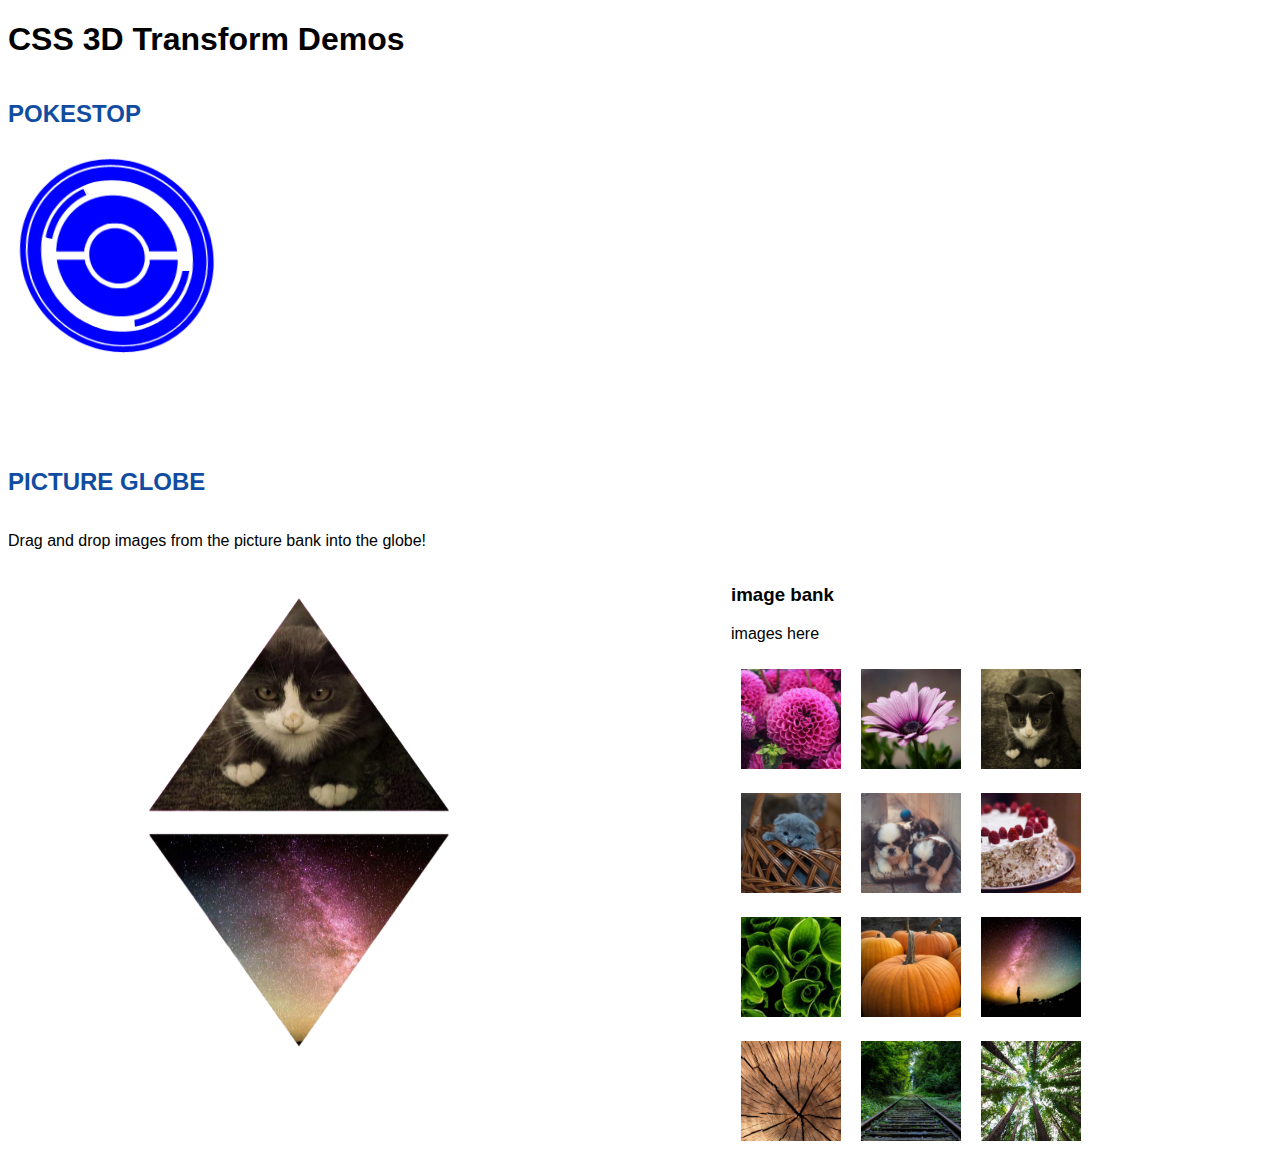
==== index.html @ d687f778 "added demo" ====
<!DOCTYPE html>
<html>
  <head>
    <meta charset="utf-8">
    <title>Picture Globe</title>
    <script src="./lib/globe.js" charset="utf-8"></script>
    <link rel="stylesheet" href="./css/style.css" media="screen" charset="utf-8">
    <link rel="stylesheet" href="./css/globe.css" media="screen" charset="utf-8">
    <link rel="stylesheet" href="./css/pokestop.css" media="screen" charset="utf-8">
    <link rel="styleheet" href="https://fonts.googleapis.com/css?family=Open+Sans:300,400,700|Roboto+Condensed:300,400" media="screen" charset="utf-8">

  </head>
  <body>
    <h1>CSS 3D Transform Demos</h1>


    <article>
      <header>
        <h2>pokestop</h2>
      </header>
      <section class="poke-demo">
        <div class="pokestop">
          <img src="images/p-0.png" class="y-flip y-fast" alt="pokestop" />
          <img src="images/p-1.png" class="x-flip" alt="pokestop" />
          <img src="images/p-2.png" class="z-flip" alt="pokestop" />
          <img src="images/p-3.png" class="y-flip " alt="pokestop" />
          <img src="images/p-4.png" class="y-flip-back" alt="pokestop" />

        </div>
      </section>
    </article>

    <article>
      <header>
        <h2>picture globe</h2>
        <p>
          Drag and drop images from the picture bank into the globe!
        </p>
      </header>

      <section class="globe-demo">
        <div class="globe">

          <figure class="face top pic1" ondrop="onImageDrop(event)" ondragover="allowDrop(event)" ondragover="">
            <img draggable="false" ondragstart="dragImage(event)"  src="./images/cat-1.jpg" />
          </figure>
          <figure class="face top pic2" ondrop="onImageDrop(event)" ondragover="allowDrop(event)" ondragover="">
            <img draggable="false" ondragstart="dragImage(event)"  src="./images/cat-2.jpg" />
          </figure>

          <figure class="face top pic3" ondrop="onImageDrop(event)" ondragover="allowDrop(event)" ondragover="">
            <img draggable="false" ondragstart="dragImage(event)"  src="./images/flower-1.jpg" />
          </figure>

          <figure class="face top pic4" ondrop="onImageDrop(event)" ondragover="allowDrop(event)" ondragover="">
            <img draggable="false" ondragstart="dragImage(event)"  src="./images/flower-2.jpg" />
          </figure>

          <figure class="face bottom pic5" ondrop="onImageDrop(event)" ondragover="allowDrop(event)" ondragover="">
            <img draggable="false" ondragstart="dragImage(event)"  src="./images/cake.jpg" />
          </figure>

          <figure class="face bottom pic6" ondrop="onImageDrop(event)" ondragover="allowDrop(event)" ondragover="">
            <img draggable="false" ondragstart="dragImage(event)"  src="./images/stump.jpg" />
          </figure>

          <figure class="face bottom pic7" ondrop="onImageDrop(event)" ondragover="allowDrop(event)" ondragover="">
            <img draggable="false" ondragstart="dragImage(event)"  src="./images/stars.jpg" />
          </figure>

          <figure class="face bottom pic8" ondrop="onImageDrop(event)" ondragover="allowDrop(event)" ondragover="">
            <img draggable="false" ondragstart="dragImage(event)"  src="./images/trees.jpg" />
          </figure>


        </div>

        <div>
          <h3>image bank</h3>
          <p>
            images here
          </p>

          <div class="image-select-container">

            <figure class="img-bank"><img draggable="true" src="./images/flower-1.jpg" /></figure>
            <figure class="img-bank"><img draggable="true" src="./images/flower-2.jpg" /></figure>
            <figure class="img-bank"><img draggable="true" src="./images/cat-1.jpg" /></figure>
            <figure class="img-bank"><img draggable="true" src="./images/cat-2.jpg" /></figure>
            <figure class="img-bank"><img draggable="true" src="./images/puppies.jpg" /></figure>
            <figure class="img-bank"><img draggable="true" src="./images/cake.jpg" /></figure>
            <figure class="img-bank"><img draggable="true" src="./images/leaf.jpg" /></figure>
            <figure class="img-bank"><img draggable="true" src="./images/pumpkin.jpg" /></figure>
            <figure class="img-bank"><img draggable="true" src="./images/stars.jpg" /></figure>
            <figure class="img-bank"><img draggable="true" src="./images/stump.jpg" /></figure>
            <figure class="img-bank"><img draggable="true" src="./images/tracks.jpg" /></figure>
            <figure class="img-bank"><img draggable="true" src="./images/trees.jpg" /></figure>

          </div>
        </div>
      </section>

    </article>

  </body>
</html>
---- css/style.css ----
body {
  font-family: 'Open Sans', sans-serif;
}

h2 {
  font-family: 'Roboto Condensed', sans-serif;
  text-transform: uppercase;
  color: #104DA1;
  display: inline-block;
}
---- css/globe.css ----
.cf::after {
  content: "";
  display: block;
  clear: both;
}

figure {
  margin: 10px;
}





.face img {
  opacity: 0.95;
  backface-visibility: hidden;
  transition: transform 1s;
  width: 300px;
  height: 300px;
}


.top img {
  -webkit-clip-path: polygon(50% 13.4%, 0% 100%, 100% 100%);
  clip-path: polygon(50% 13.4%, 0% 100%, 100% 100%);
}

.bottom {
  -webkit-transform-origin: 50% 100%;
  transform-origin: 50% 100%;
}
.top  {
  -webkit-transform-origin: 50% 0;
  transform-origin: 50% 0;
}

.bottom img{
  -webkit-clip-path: polygon(50% 86.6%, 0% 0%, 100% 0%);
  clip-path: polygon(50% 86.6%, 0% 0%, 100% 0%);
}




/*angle between uper faces = asin(1/(sqrt(2))), height = 2*sqrt(2)* img width*/
.globe figure:nth-child(1) {
  transform:
              rotateY(    0deg)
              translateZ( 0px)
              rotateX(    35.26deg)
              ;
}

.globe figure:nth-child(2) {
  transform:
              rotateY(    90deg)
              translateZ( 0px)
              rotateX(    35.26deg)
              ;
}

.globe figure:nth-child(3) {
  transform:
              rotateY(    180deg)
              translateZ( 0px)
              rotateX(    35.26deg)
              ;
}

.globe figure:nth-child(4) {
  transform:
              rotateY(    270deg)
              translateZ( 0px)
              rotateX(    35.26deg)
              ;
}

.globe figure:nth-child(5) {
  transform:
              rotateY(    0deg)
              translateY( 212.13px)
              translateZ( 0px)
              rotateX(   35.26deg)
              ;
}

.globe figure:nth-child(6) {
  transform:
              rotateY(    90deg)
              translateY( 212.13px)
              translateZ( 0px)
              rotateX(   35.26deg)
              ;
            }


.globe figure:nth-child(7) {
  transform:
              rotateY(    180deg)
              translateY( 212.13px)
              translateZ( 0px)
              rotateX(   35.26deg)
              ;
}

.globe figure:nth-child(8) {
  transform:
              rotateY(    270deg)
              translateY( 212.13px)
              translateZ( 0px)
              rotateX(   35.26deg)
              ;
}


.globe-demo {
  left: 180px;
  width: 100%;
  display: flex;
  flex-wrap: wrap;
  justify-content: space-around;
}

.globe {
  position: relative;
  transform-style: preserve-3d;
  -webkit-animation: rotate-globe 30s infinite;
  animation: rotate-globe 30s linear 0s infinite;
  transform-origin: center center;
  width: 300px;
  height: 500px;
}

@-webkit-keyframes rotate-globe {
    0%   {transform: rotateX(0deg) rotateY(0deg);}
    100% {transform: rotateX(360deg) rotateY(360deg);}
}

@keyframes rotate-globe {
  0%   {transform: rotateX(0deg) rotateY(0deg);}
  100% {transform: rotateX(360deg) rotateY(360deg);}
}



.globe figure {
  margin: 0;
  display: block;
  position: absolute;

}

.image-select-container {
  display: flex;
  flex-wrap: wrap;
  width: 400px;
}

.img-bank img {
  width: 100px;
  height: 100px;

}
---- css/pokestop.css ----
.pokestop {
  position: relative;
  display: block;
  transform-style: preserve-3d;
  transform: rotateY(15deg) rotateX(15deg);
  animation: rotate-stop 30s linear 0s infinite;
  width: 300px;
  height: 300px;
}

.pokestop img {
  position: absolute;
  transform-origin: center center;
}


.y-flip {
  animation: y-flip 4s ease-in-out 0s infinite;
}

.y-flip-back {
  animation: y-flip 4s ease-in-out 0s infinite reverse;
}

.y-fast {
  animation: y-flip 3s ease-in-out 0s infinite;
}

.z-flip {
  animation: z-flip 4s ease-in-out 0s infinite;
}

.x-flip {
  animation: x-flip 4s ease-in-out 0s infinite;
}



@keyframes rotate-stop {
  0% {transform: rotateY(15deg) rotateX(15deg);}
  50%   {transform: rotateY(0deg) rotateX(0deg);}
  100% {transform: rotateY(-15deg) rotateX(-15deg);}
}

@keyframes y-flip {
  0%   {transform: rotateY(0deg);}
  75%   {transform: rotateY(0deg);}
  100% {transform: rotateY(360deg);}
}

@keyframes z-flip {
  0%   {transform: rotateZ(0deg);}
  75% {transform: rotateZ(360deg);}
  100% {transform: rotateZ(360deg);}
}

@keyframes x-flip {
  0%   {transform: rotateX(0deg);}
  75% {transform: rotateX(360deg);}
  100% {transform: rotateX(360deg);}
}
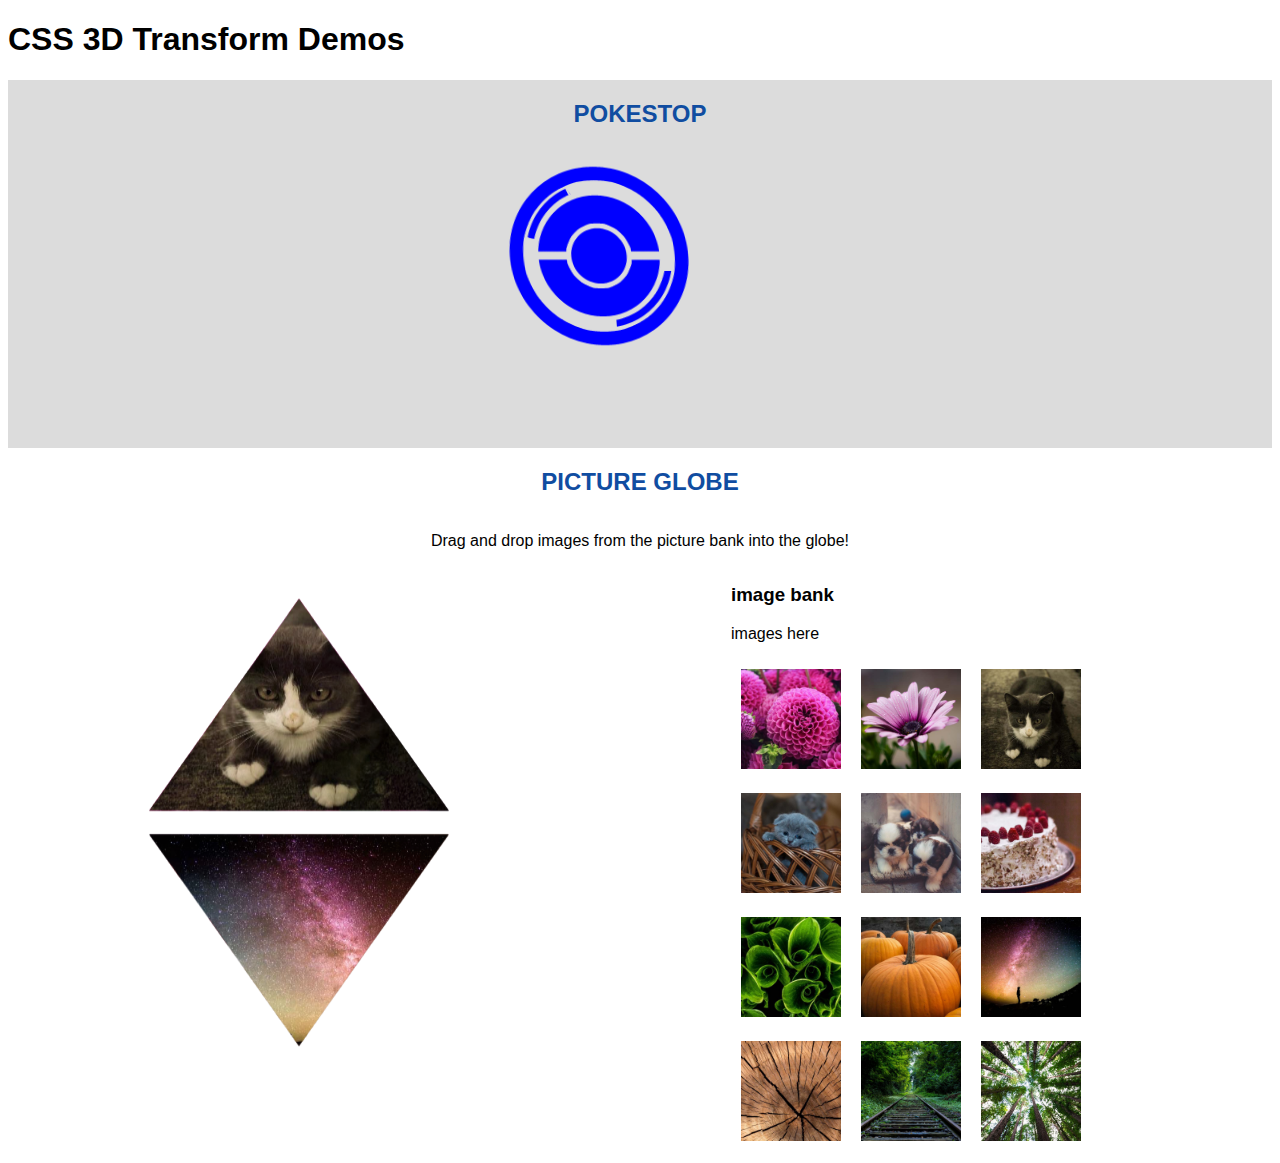
==== commit 175db639: "styling" ====
--- a/index.html
+++ b/index.html
@@ -12,95 +12,108 @@
   </head>
   <body>
     <h1>CSS 3D Transform Demos</h1>
+    <section class="demos">
+
+      <article class="poke-section">
+        <header>
+          <h2>pokestop</h2>
+        </header>
+        <section>
+          <div class="pokestop">
+            <img src="images/p-0.png" class="y-flip y-fast " alt="pokestop" />
+            <img src="images/p-1.png" class="x-flip" alt="pokestop" />
+            <img src="images/p-2.png" class="z-flip" alt="pokestop" />
+            <img src="images/p-3.png" class="y-flip " alt="pokestop" />
+            <!--
+            <img src="images/p-4.png" class="y-flip-back" alt="pokestop" />
+            <img src="images/p-0.png" class="y-flip y-fast offset-1" alt="pokestop" />
+            <img src="images/p-0.png" class="y-flip y-fast offset-2" alt="pokestop" />
+            <img src="images/p-1.png" class="x-flip offset-1" alt="pokestop" />
+            <img src="images/p-1.png" class="x-flip offset-2" alt="pokestop" />
+            <img src="images/p-2.png" class="z-flip offset-1" alt="pokestop" />
+            <img src="images/p-2.png" class="z-flip offset-2" alt="pokestop" />
+            <img src="images/p-3.png" class="y-flip offset-1" alt="pokestop" />
+            <img src="images/p-3.png" class="y-flip  offset-2" alt="pokestop" />
+            <img src="images/p-4.png" class="y-flip-back offset-1" alt="pokestop" />
+            <img src="images/p-4.png" class="y-flip-back offset-2" alt="pokestop" /> -->
+
+          </div>
+        </section>
+      </article>
+
+      <article class="globe-section">
+        <header>
+          <h2>picture globe</h2>
+          <p>
+            Drag and drop images from the picture bank into the globe!
+          </p>
+        </header>
+
+        <section class="globe-demo">
+          <div class="globe">
+
+            <figure class="face top pic1" ondrop="onImageDrop(event)" ondragover="allowDrop(event)" ondragover="">
+              <img draggable="false" ondragstart="dragImage(event)"  src="./images/cat-1.jpg" />
+            </figure>
+            <figure class="face top pic2" ondrop="onImageDrop(event)" ondragover="allowDrop(event)" ondragover="">
+              <img draggable="false" ondragstart="dragImage(event)"  src="./images/cat-2.jpg" />
+            </figure>
+
+            <figure class="face top pic3" ondrop="onImageDrop(event)" ondragover="allowDrop(event)" ondragover="">
+              <img draggable="false" ondragstart="dragImage(event)"  src="./images/flower-1.jpg" />
+            </figure>
+
+            <figure class="face top pic4" ondrop="onImageDrop(event)" ondragover="allowDrop(event)" ondragover="">
+              <img draggable="false" ondragstart="dragImage(event)"  src="./images/flower-2.jpg" />
+            </figure>
+
+            <figure class="face bottom pic5" ondrop="onImageDrop(event)" ondragover="allowDrop(event)" ondragover="">
+              <img draggable="false" ondragstart="dragImage(event)"  src="./images/cake.jpg" />
+            </figure>
+
+            <figure class="face bottom pic6" ondrop="onImageDrop(event)" ondragover="allowDrop(event)" ondragover="">
+              <img draggable="false" ondragstart="dragImage(event)"  src="./images/stump.jpg" />
+            </figure>
+
+            <figure class="face bottom pic7" ondrop="onImageDrop(event)" ondragover="allowDrop(event)" ondragover="">
+              <img draggable="false" ondragstart="dragImage(event)"  src="./images/stars.jpg" />
+            </figure>
+
+            <figure class="face bottom pic8" ondrop="onImageDrop(event)" ondragover="allowDrop(event)" ondragover="">
+              <img draggable="false" ondragstart="dragImage(event)"  src="./images/trees.jpg" />
+            </figure>
 
 
-    <article>
-      <header>
-        <h2>pokestop</h2>
-      </header>
-      <section class="poke-demo">
-        <div class="pokestop">
-          <img src="images/p-0.png" class="y-flip y-fast" alt="pokestop" />
-          <img src="images/p-1.png" class="x-flip" alt="pokestop" />
-          <img src="images/p-2.png" class="z-flip" alt="pokestop" />
-          <img src="images/p-3.png" class="y-flip " alt="pokestop" />
-          <img src="images/p-4.png" class="y-flip-back" alt="pokestop" />
+          </div>
 
-        </div>
-      </section>
-    </article>
+          <div>
+            <h3>image bank</h3>
+            <p>
+              images here
+            </p>
 
-    <article>
-      <header>
-        <h2>picture globe</h2>
-        <p>
-          Drag and drop images from the picture bank into the globe!
-        </p>
-      </header>
+            <div class="image-select-container">
 
-      <section class="globe-demo">
-        <div class="globe">
+              <figure class="img-bank"><img draggable="true" src="./images/flower-1.jpg" /></figure>
+              <figure class="img-bank"><img draggable="true" src="./images/flower-2.jpg" /></figure>
+              <figure class="img-bank"><img draggable="true" src="./images/cat-1.jpg" /></figure>
+              <figure class="img-bank"><img draggable="true" src="./images/cat-2.jpg" /></figure>
+              <figure class="img-bank"><img draggable="true" src="./images/puppies.jpg" /></figure>
+              <figure class="img-bank"><img draggable="true" src="./images/cake.jpg" /></figure>
+              <figure class="img-bank"><img draggable="true" src="./images/leaf.jpg" /></figure>
+              <figure class="img-bank"><img draggable="true" src="./images/pumpkin.jpg" /></figure>
+              <figure class="img-bank"><img draggable="true" src="./images/stars.jpg" /></figure>
+              <figure class="img-bank"><img draggable="true" src="./images/stump.jpg" /></figure>
+              <figure class="img-bank"><img draggable="true" src="./images/tracks.jpg" /></figure>
+              <figure class="img-bank"><img draggable="true" src="./images/trees.jpg" /></figure>
 
-          <figure class="face top pic1" ondrop="onImageDrop(event)" ondragover="allowDrop(event)" ondragover="">
-            <img draggable="false" ondragstart="dragImage(event)"  src="./images/cat-1.jpg" />
-          </figure>
-          <figure class="face top pic2" ondrop="onImageDrop(event)" ondragover="allowDrop(event)" ondragover="">
-            <img draggable="false" ondragstart="dragImage(event)"  src="./images/cat-2.jpg" />
-          </figure>
+            </div>
+          </div>
+        </section>
 
-          <figure class="face top pic3" ondrop="onImageDrop(event)" ondragover="allowDrop(event)" ondragover="">
-            <img draggable="false" ondragstart="dragImage(event)"  src="./images/flower-1.jpg" />
-          </figure>
+      </article>
 
-          <figure class="face top pic4" ondrop="onImageDrop(event)" ondragover="allowDrop(event)" ondragover="">
-            <img draggable="false" ondragstart="dragImage(event)"  src="./images/flower-2.jpg" />
-          </figure>
-
-          <figure class="face bottom pic5" ondrop="onImageDrop(event)" ondragover="allowDrop(event)" ondragover="">
-            <img draggable="false" ondragstart="dragImage(event)"  src="./images/cake.jpg" />
-          </figure>
-
-          <figure class="face bottom pic6" ondrop="onImageDrop(event)" ondragover="allowDrop(event)" ondragover="">
-            <img draggable="false" ondragstart="dragImage(event)"  src="./images/stump.jpg" />
-          </figure>
-
-          <figure class="face bottom pic7" ondrop="onImageDrop(event)" ondragover="allowDrop(event)" ondragover="">
-            <img draggable="false" ondragstart="dragImage(event)"  src="./images/stars.jpg" />
-          </figure>
-
-          <figure class="face bottom pic8" ondrop="onImageDrop(event)" ondragover="allowDrop(event)" ondragover="">
-            <img draggable="false" ondragstart="dragImage(event)"  src="./images/trees.jpg" />
-          </figure>
-
-
-        </div>
-
-        <div>
-          <h3>image bank</h3>
-          <p>
-            images here
-          </p>
-
-          <div class="image-select-container">
-
-            <figure class="img-bank"><img draggable="true" src="./images/flower-1.jpg" /></figure>
-            <figure class="img-bank"><img draggable="true" src="./images/flower-2.jpg" /></figure>
-            <figure class="img-bank"><img draggable="true" src="./images/cat-1.jpg" /></figure>
-            <figure class="img-bank"><img draggable="true" src="./images/cat-2.jpg" /></figure>
-            <figure class="img-bank"><img draggable="true" src="./images/puppies.jpg" /></figure>
-            <figure class="img-bank"><img draggable="true" src="./images/cake.jpg" /></figure>
-            <figure class="img-bank"><img draggable="true" src="./images/leaf.jpg" /></figure>
-            <figure class="img-bank"><img draggable="true" src="./images/pumpkin.jpg" /></figure>
-            <figure class="img-bank"><img draggable="true" src="./images/stars.jpg" /></figure>
-            <figure class="img-bank"><img draggable="true" src="./images/stump.jpg" /></figure>
-            <figure class="img-bank"><img draggable="true" src="./images/tracks.jpg" /></figure>
-            <figure class="img-bank"><img draggable="true" src="./images/trees.jpg" /></figure>
-
-          </div>
-        </div>
-      </section>
-
-    </article>
+    </section>
 
   </body>
 </html>
--- a/css/style.css
+++ b/css/style.css
@@ -1,6 +1,11 @@
 body {
   font-family: 'Open Sans', sans-serif;
 }
+
+header {  
+  text-align: center;
+}
+
 
 h2 {
   font-family: 'Roboto Condensed', sans-serif;
@@ -8,3 +13,18 @@
   color: #104DA1;
   display: inline-block;
 }
+
+
+.demos > article {
+  width: 100%;
+  display: flex;
+  flex-direction: column;
+  align-items: center;
+
+}
+
+
+
+.poke-section {
+  background-color: gainsboro;
+}
--- a/css/pokestop.css
+++ b/css/pokestop.css
@@ -14,6 +14,11 @@
   transform-origin: center center;
 }
 
+
+.offset-2 { transform: translateZ(2px); }
+.offset-2::after { transform: translateZ(2px); }
+.offset-1 { transform: translateZ(-2px); }
+.offset-1::after { transform: translateZ(-2px); }
 
 .y-flip {
   animation: y-flip 4s ease-in-out 0s infinite;
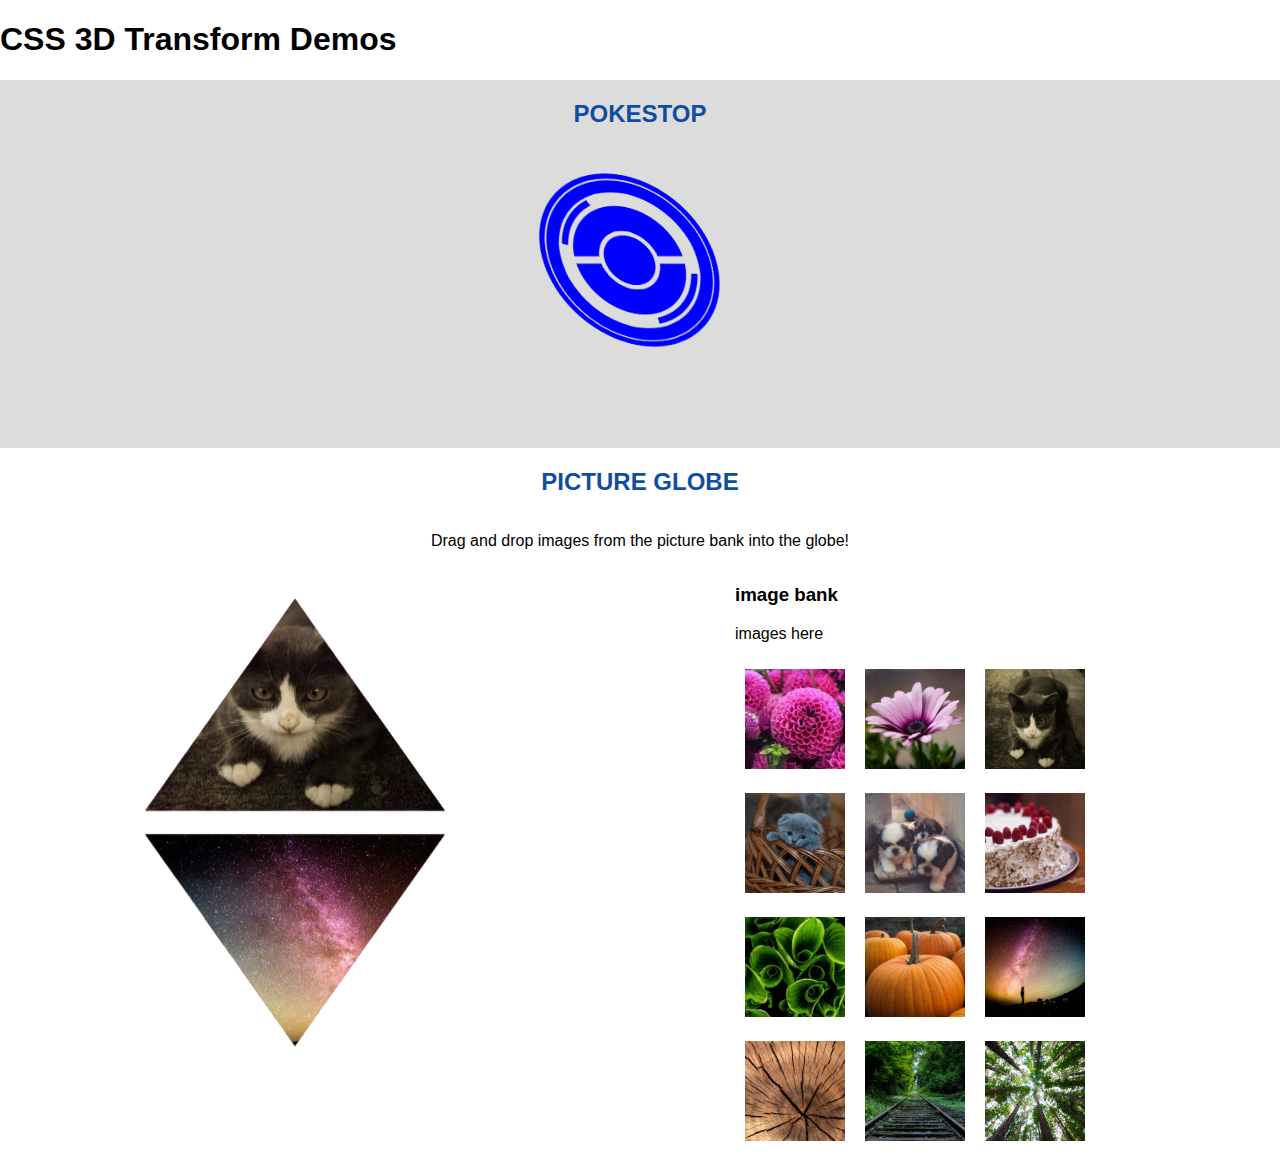
==== commit 2924db94: "styling" ====
--- a/index.html
+++ b/index.html
@@ -24,8 +24,9 @@
             <img src="images/p-1.png" class="x-flip" alt="pokestop" />
             <img src="images/p-2.png" class="z-flip" alt="pokestop" />
             <img src="images/p-3.png" class="y-flip " alt="pokestop" />
+            <img src="images/p-4.png" class="y-flip-back" alt="pokestop" />
+            
             <!--
-            <img src="images/p-4.png" class="y-flip-back" alt="pokestop" />
             <img src="images/p-0.png" class="y-flip y-fast offset-1" alt="pokestop" />
             <img src="images/p-0.png" class="y-flip y-fast offset-2" alt="pokestop" />
             <img src="images/p-1.png" class="x-flip offset-1" alt="pokestop" />
--- a/css/style.css
+++ b/css/style.css
@@ -1,8 +1,9 @@
 body {
   font-family: 'Open Sans', sans-serif;
+  margin: 0;
 }
 
-header {  
+header {
   text-align: center;
 }
 
--- a/css/pokestop.css
+++ b/css/pokestop.css
@@ -3,22 +3,17 @@
   position: relative;
   display: block;
   transform-style: preserve-3d;
-  transform: rotateY(15deg) rotateX(15deg);
-  animation: rotate-stop 30s linear 0s infinite;
-  width: 300px;
+  transform: rotateY(30deg) rotateX(30deg);
+  animation: rotate-stop 10s linear 0s infinite;
+  width: 220px;
   height: 300px;
 }
 
 .pokestop img {
   position: absolute;
   transform-origin: center center;
+
 }
-
-
-.offset-2 { transform: translateZ(2px); }
-.offset-2::after { transform: translateZ(2px); }
-.offset-1 { transform: translateZ(-2px); }
-.offset-1::after { transform: translateZ(-2px); }
 
 .y-flip {
   animation: y-flip 4s ease-in-out 0s infinite;
@@ -43,9 +38,8 @@
 
 
 @keyframes rotate-stop {
-  0% {transform: rotateY(15deg) rotateX(15deg);}
-  50%   {transform: rotateY(0deg) rotateX(0deg);}
-  100% {transform: rotateY(-15deg) rotateX(-15deg);}
+  0% {transform: rotateY(30deg) rotateX(30deg);}
+  100% {transform: rotateY(-30deg) rotateX(-30deg);}
 }
 
 @keyframes y-flip {
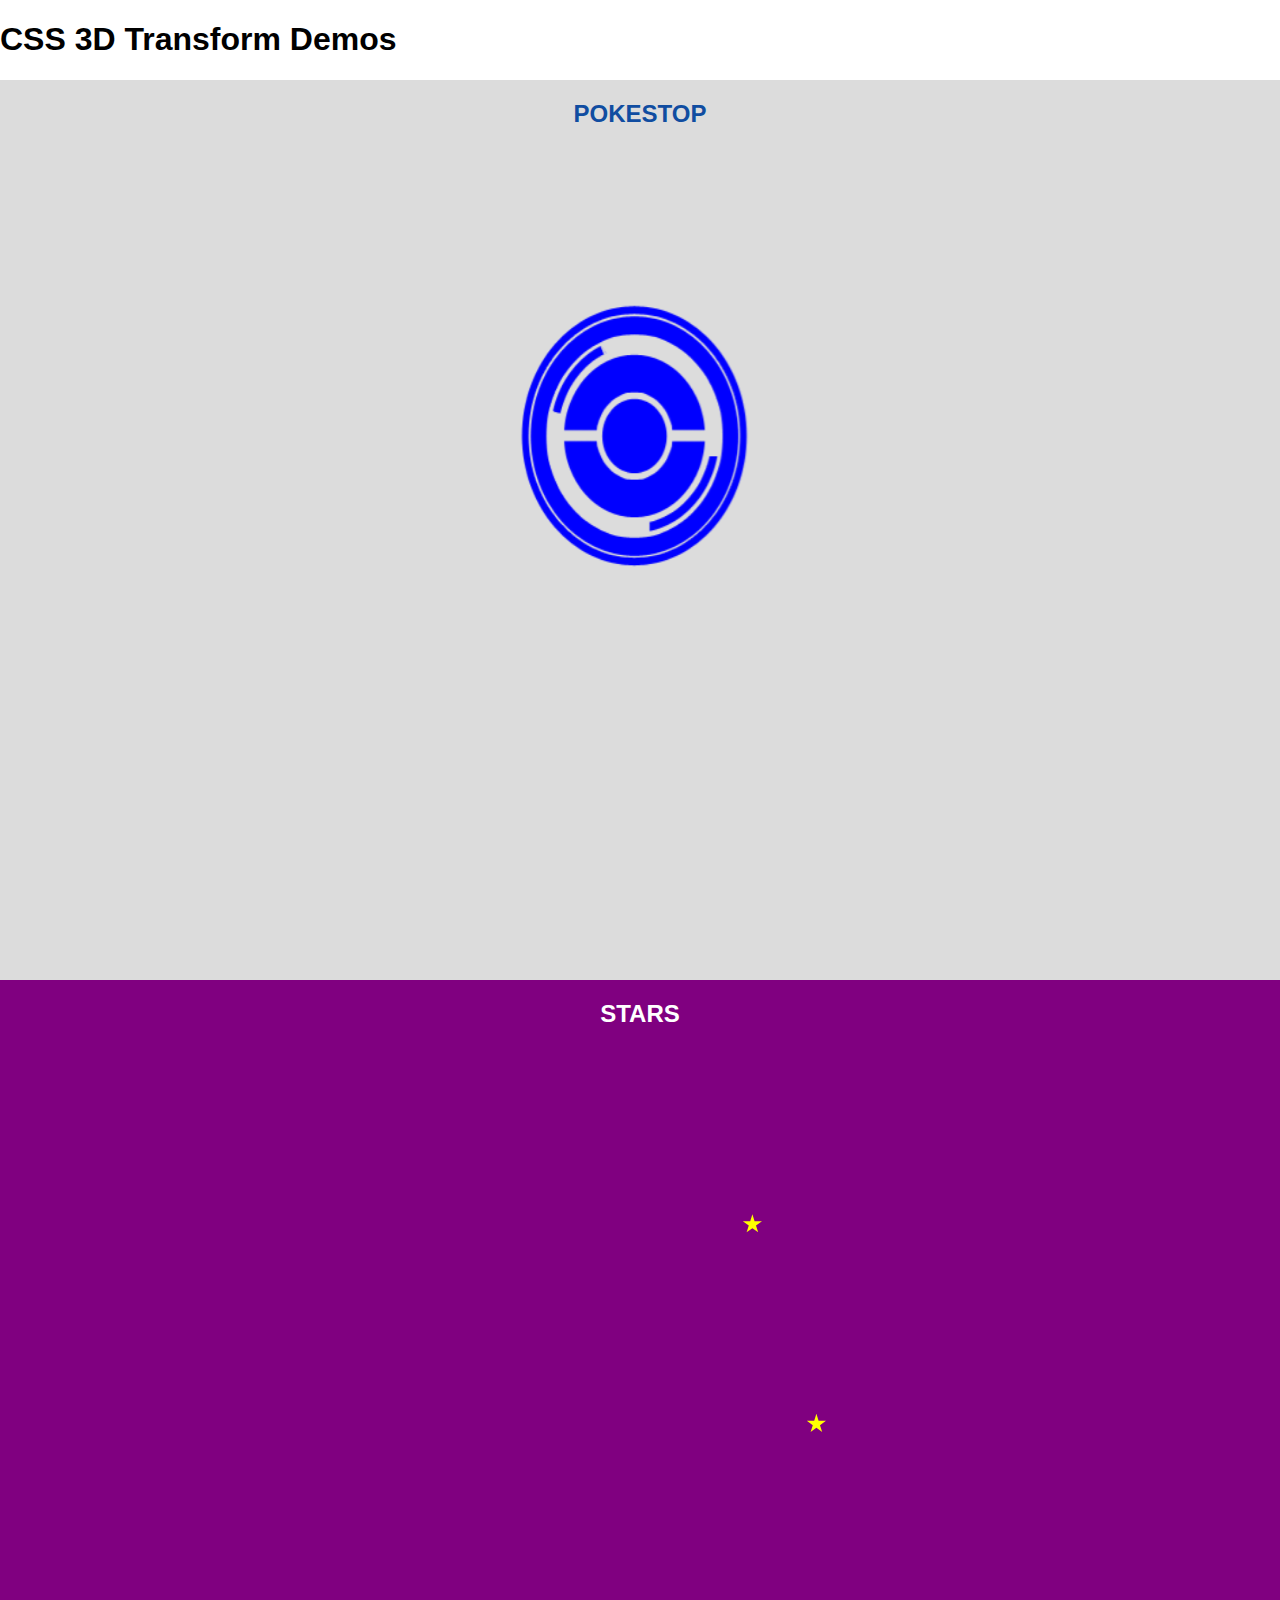
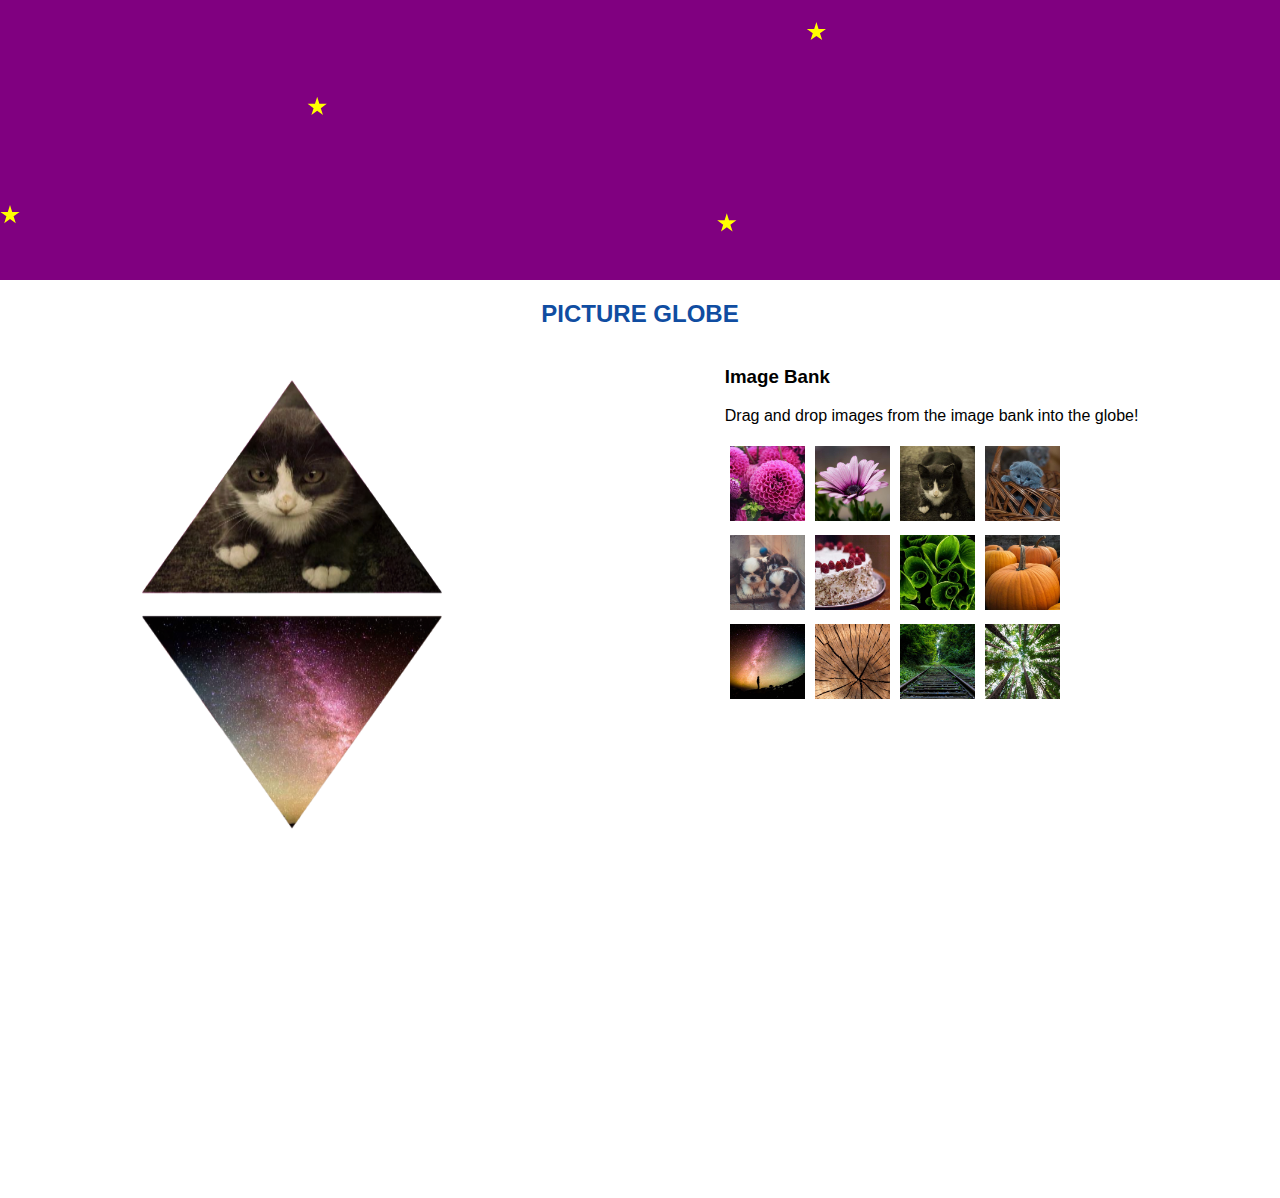
==== commit fe2cc6f8: "stars section" ====
--- a/index.html
+++ b/index.html
@@ -3,9 +3,9 @@
   <head>
     <meta charset="utf-8">
     <title>Picture Globe</title>
-    <script src="./lib/globe.js" charset="utf-8"></script>
     <link rel="stylesheet" href="./css/style.css" media="screen" charset="utf-8">
     <link rel="stylesheet" href="./css/globe.css" media="screen" charset="utf-8">
+    <link rel="stylesheet" href="./css/stars.css" media="screen" charset="utf-8">
     <link rel="stylesheet" href="./css/pokestop.css" media="screen" charset="utf-8">
     <link rel="styleheet" href="https://fonts.googleapis.com/css?family=Open+Sans:300,400,700|Roboto+Condensed:300,400" media="screen" charset="utf-8">
 
@@ -25,7 +25,7 @@
             <img src="images/p-2.png" class="z-flip" alt="pokestop" />
             <img src="images/p-3.png" class="y-flip " alt="pokestop" />
             <img src="images/p-4.png" class="y-flip-back" alt="pokestop" />
-            
+
             <!--
             <img src="images/p-0.png" class="y-flip y-fast offset-1" alt="pokestop" />
             <img src="images/p-0.png" class="y-flip y-fast offset-2" alt="pokestop" />
@@ -42,12 +42,20 @@
         </section>
       </article>
 
+
+      <article class="stars-section">
+        <header>
+          <h2>stars</h2>
+        </header>
+        <section id="sky">
+        </section>
+      </article>
+
+
       <article class="globe-section">
         <header>
           <h2>picture globe</h2>
-          <p>
-            Drag and drop images from the picture bank into the globe!
-          </p>
+
         </header>
 
         <section class="globe-demo">
@@ -88,25 +96,25 @@
           </div>
 
           <div>
-            <h3>image bank</h3>
+            <h3>Image Bank</h3>
             <p>
-              images here
+              Drag and drop images from the image bank into the globe!
             </p>
 
             <div class="image-select-container">
 
-              <figure class="img-bank"><img draggable="true" src="./images/flower-1.jpg" /></figure>
-              <figure class="img-bank"><img draggable="true" src="./images/flower-2.jpg" /></figure>
-              <figure class="img-bank"><img draggable="true" src="./images/cat-1.jpg" /></figure>
-              <figure class="img-bank"><img draggable="true" src="./images/cat-2.jpg" /></figure>
-              <figure class="img-bank"><img draggable="true" src="./images/puppies.jpg" /></figure>
-              <figure class="img-bank"><img draggable="true" src="./images/cake.jpg" /></figure>
-              <figure class="img-bank"><img draggable="true" src="./images/leaf.jpg" /></figure>
-              <figure class="img-bank"><img draggable="true" src="./images/pumpkin.jpg" /></figure>
-              <figure class="img-bank"><img draggable="true" src="./images/stars.jpg" /></figure>
-              <figure class="img-bank"><img draggable="true" src="./images/stump.jpg" /></figure>
-              <figure class="img-bank"><img draggable="true" src="./images/tracks.jpg" /></figure>
-              <figure class="img-bank"><img draggable="true" src="./images/trees.jpg" /></figure>
+              <figure class="img-bank"><img draggable="true" ondragstart="dragImage(event)" src="./images/flower-1.jpg" /></figure>
+              <figure class="img-bank"><img draggable="true" ondragstart="dragImage(event)" src="./images/flower-2.jpg" /></figure>
+              <figure class="img-bank"><img draggable="true" ondragstart="dragImage(event)" src="./images/cat-1.jpg" /></figure>
+              <figure class="img-bank"><img draggable="true" ondragstart="dragImage(event)" src="./images/cat-2.jpg" /></figure>
+              <figure class="img-bank"><img draggable="true" ondragstart="dragImage(event)" src="./images/puppies.jpg" /></figure>
+              <figure class="img-bank"><img draggable="true" ondragstart="dragImage(event)" src="./images/cake.jpg" /></figure>
+              <figure class="img-bank"><img draggable="true" ondragstart="dragImage(event)" src="./images/leaf.jpg" /></figure>
+              <figure class="img-bank"><img draggable="true" ondragstart="dragImage(event)" src="./images/pumpkin.jpg" /></figure>
+              <figure class="img-bank"><img draggable="true" ondragstart="dragImage(event)" src="./images/stars.jpg" /></figure>
+              <figure class="img-bank"><img draggable="true" ondragstart="dragImage(event)" src="./images/stump.jpg" /></figure>
+              <figure class="img-bank"><img draggable="true" ondragstart="dragImage(event)" src="./images/tracks.jpg" /></figure>
+              <figure class="img-bank"><img draggable="true" ondragstart="dragImage(event)" src="./images/trees.jpg" /></figure>
 
             </div>
           </div>
@@ -116,5 +124,26 @@
 
     </section>
 
+    <svg width="0" height="0">
+      <defs>
+        <clipPath id="star" clipPathUnits="objectBoundingBox">
+          <polygon points="0.51 0.21, 0.61 0.35, 0.74 0.41, 0.68 0.57, 0.68 0.73,
+                           0.50 0.70, 0.32 0.73, 0.32 0.57, 0.25 0.42, 0.39 0.35" />
+        </clipPath>
+        <clipPath id="twinkle" clipPathUnits="objectBoundingBox">
+          <polygon points="0.5 0, 0.61 0.35, 0.98 0.35, 0.68 0.57, 0.79 0.91,
+                           0.50 0.70, 0.21 0.91, 0.32 0.57, 0.02 0.35, 0.39 0.35" />
+        </clipPath>
+        <clipPath id="topTri" clipPathUnits="objectBoundingBox">
+          <polygon points="0.5 0.134, 0 1, 1 1" />
+        </clipPath>
+        <clipPath id="bottomTri" clipPathUnits="objectBoundingBox">
+          <polygon points="0.5 0.866, 0 0 , 1, 0" />
+        </clipPath>
+      </defs>
+    </svg>
+
+    <script src="./lib/globe.js" charset="utf-8"></script>
+    <script src="./lib/stars.js" charset="utf-8"></script>
   </body>
 </html>
--- a/css/style.css
+++ b/css/style.css
@@ -21,7 +21,7 @@
   display: flex;
   flex-direction: column;
   align-items: center;
-
+  height: 100vh;
 }
 
 
--- a/css/globe.css
+++ b/css/globe.css
@@ -6,7 +6,7 @@
 }
 
 figure {
-  margin: 10px;
+  margin: 5px;
 }
 
 
@@ -24,7 +24,9 @@
 
 .top img {
   -webkit-clip-path: polygon(50% 13.4%, 0% 100%, 100% 100%);
-  clip-path: polygon(50% 13.4%, 0% 100%, 100% 100%);
+  /*clip-path: polygon(50% 13.4%, 0% 100%, 100% 100%);*/
+  clip-path: url(../index.html#topTri);
+
 }
 
 .bottom {
@@ -38,7 +40,9 @@
 
 .bottom img{
   -webkit-clip-path: polygon(50% 86.6%, 0% 0%, 100% 0%);
-  clip-path: polygon(50% 86.6%, 0% 0%, 100% 0%);
+  /*clip-path: polygon(50% 86.6%, 0% 0%, 100% 0%);*/
+  clip-path: url(../index.html#bottomTri);
+
 }
 
 
@@ -127,7 +131,7 @@
   position: relative;
   transform-style: preserve-3d;
   -webkit-animation: rotate-globe 30s infinite;
-  animation: rotate-globe 30s linear 0s infinite;
+  animation: rotate-globe 40s linear 0s infinite;
   transform-origin: center center;
   width: 300px;
   height: 500px;
@@ -135,12 +139,14 @@
 
 @-webkit-keyframes rotate-globe {
     0%   {transform: rotateX(0deg) rotateY(0deg);}
-    100% {transform: rotateX(360deg) rotateY(360deg);}
+    50%   {transform: rotateX(15deg) rotateY(360deg);}
+    100% {transform: rotateX(0deg) rotateY(0deg);}
 }
 
 @keyframes rotate-globe {
   0%   {transform: rotateX(0deg) rotateY(0deg);}
-  100% {transform: rotateX(360deg) rotateY(360deg);}
+  50%   {transform: rotateX(15deg) rotateY(360deg);}
+  100% {transform: rotateX(0deg) rotateY(0deg);}
 }
 
 
@@ -159,7 +165,7 @@
 }
 
 .img-bank img {
-  width: 100px;
-  height: 100px;
+  width: 75px;
+  height: 75px;
 
 }
--- a/css/stars.css
+++ b/css/stars.css
@@ -0,0 +1,83 @@
+
+
+#sky {
+  position: relative;
+  width: 100%;
+  height: 100%;
+}
+
+.stars-section {
+  background-color: purple;
+
+}
+
+.stars-section h2{
+  color: white;
+}
+
+.star  {
+  position: absolute;
+  height: 20px;
+  width: 20px;
+  background-color: yellow;
+
+  /*-webkit-animation: twinkle 1s infinite;
+  -moz-animation: twinkle 1s infinite;*/
+  /*animation: twinkle-reg 1s infinite;*/
+
+  -webkit-clip-path: polygon(51% 21%, 61% 35%, 74% 41%, 68% 57%,
+    68% 73%, 50% 70%, 32% 73%, 32% 57%,
+    25% 42%, 39% 35%);
+  /*clip-path: polygon(51% 21%, 61% 35%, 74% 41%, 68% 57%, 68% 73%,
+  50% 70%, 32% 73%, 32% 57%, 25% 42%, 39% 35%);*/
+  clip-path: url(../index.html#twinkle);
+
+}
+
+
+@-webkit-keyframes twinkle {
+  0%   {-webkit-clip-path: polygon( 51% 21%, 61% 35%, 74% 41%, 68% 57%,
+                                    68% 73%, 50% 70%, 32% 73%, 32% 57%,
+                                    25% 42%, 39% 35%);
+        transform: scale(0.5);
+        }
+
+  50% {-webkit-clip-path: polygon(  50% 0%, 61% 35%, 98% 35%, 68% 57%, 79% 91%,
+                                    50% 70%, 21% 91%, 32% 57%, 2% 35%, 39% 35%);
+        transform: scale(1);
+      }
+
+  100% {-webkit-clip-path: polygon( 51% 21%, 61% 35%, 74% 41%, 68% 57%,
+                                    68% 73%, 50% 70%, 32% 73%, 32% 57%,
+                                    25% 42%, 39% 35%);
+        transform: scale(0.5);
+        }
+
+}
+
+/*@-moz-keyframes twinkle-moz {
+  0%   {clip-path: url(../stars.html#star);}
+  50% {clip-path: url(../stars.html#twinkle);}
+  100% {clip-path: url(../stars.html#star);}
+}*/
+
+@-moz-keyframes twinkle {
+  0%   {transform: scale(0.1);}
+  50% {transform: scale(1);}
+  100% {transform: scale(0.1);}
+}
+
+
+
+
+
+/*@keyframes twinkle-reg {
+  0%   {clip-path: polygon( 51% 21%, 61% 35%, 74% 41%, 68% 57%,
+                            68% 73%, 50% 70%, 32% 73%, 32% 57%,
+                            25% 42%, 39% 35%);}
+  50%  {clip-path: polygon( 50% 0%, 61% 35%, 98% 35%, 68% 57%, 79% 91%,
+                            50% 70%, 21% 91%, 32% 57%, 2% 35%, 39% 35%);}
+  100% {clip-path: polygon( 51% 21%, 61% 35%, 74% 41%, 68% 57%,
+                            68% 73%, 50% 70%, 32% 73%, 32% 57%,
+                            25% 42%, 39% 35%);}
+}*/
--- a/css/pokestop.css
+++ b/css/pokestop.css
@@ -3,16 +3,19 @@
   position: relative;
   display: block;
   transform-style: preserve-3d;
-  transform: rotateY(30deg) rotateX(30deg);
+  transform: rotateY(30deg) rotateX(0deg);
   animation: rotate-stop 10s linear 0s infinite;
-  width: 220px;
-  height: 300px;
+  width: 300px;
+  perspective: 1000px;
+  margin: 50% 0 0 0;
+
+
 }
 
 .pokestop img {
   position: absolute;
   transform-origin: center center;
-
+  min-height: 275px;
 }
 
 .y-flip {
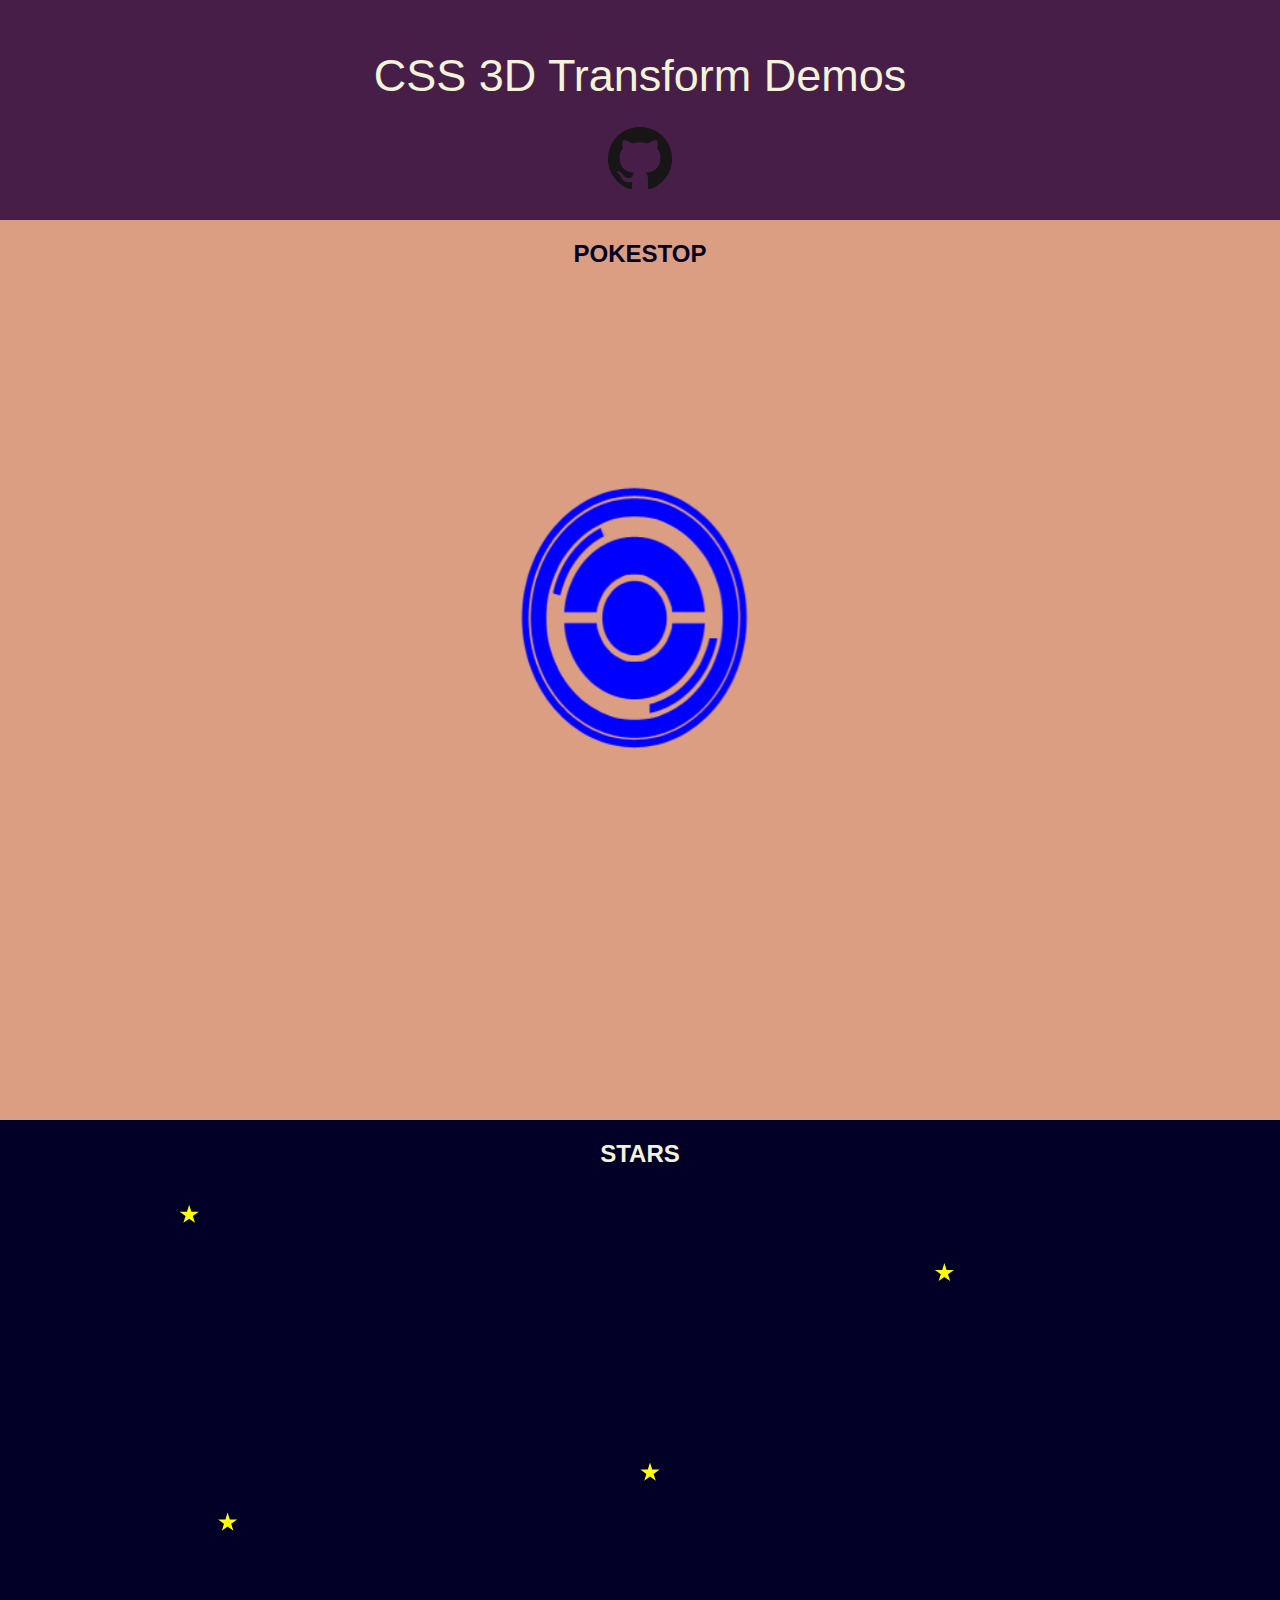
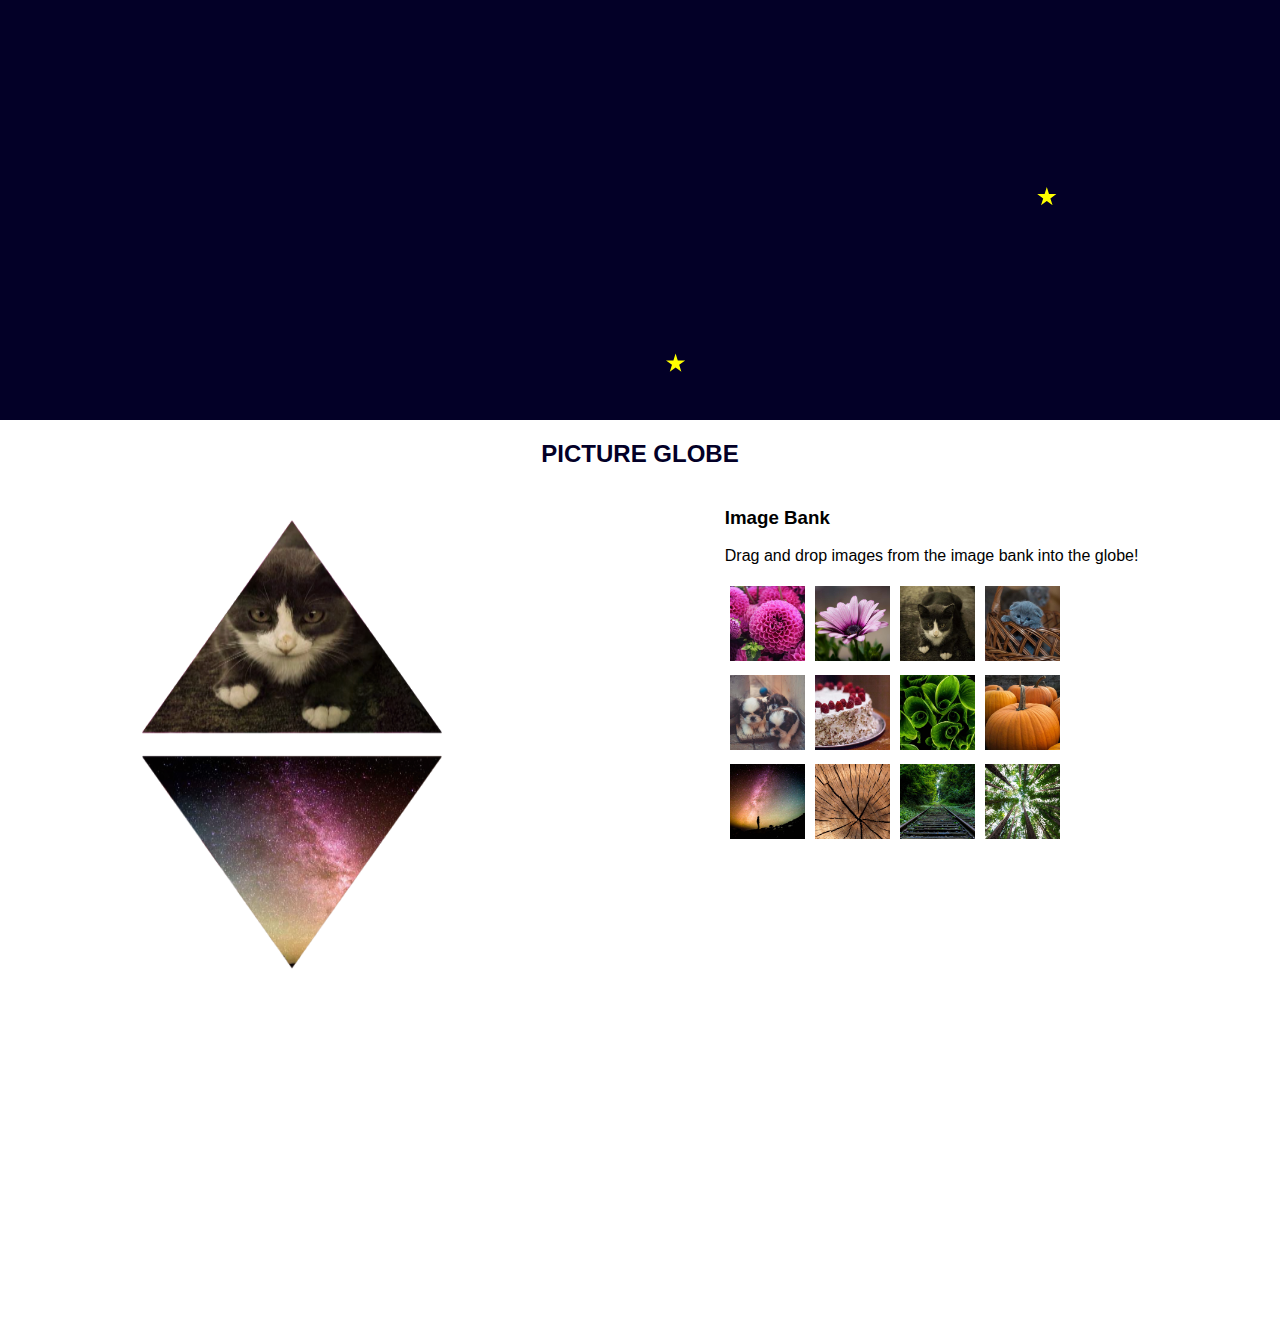
==== commit 2af8c897: "updated styles" ====
--- a/index.html
+++ b/index.html
@@ -11,14 +11,16 @@
 
   </head>
   <body>
-    <h1>CSS 3D Transform Demos</h1>
+    <nav>
+      <h1>CSS 3D Transform Demos</h1>
+      <a href="https://github.com/emwads/3d-css-demos"><img src="images/GitHub-Mark-64px.png" alt="github Mark" /></a>
+    </nav>
     <section class="demos">
 
       <article class="poke-section">
         <header>
           <h2>pokestop</h2>
         </header>
-        <section>
           <div class="pokestop">
             <img src="images/p-0.png" class="y-flip y-fast " alt="pokestop" />
             <img src="images/p-1.png" class="x-flip" alt="pokestop" />
@@ -39,7 +41,6 @@
             <img src="images/p-4.png" class="y-flip-back offset-2" alt="pokestop" /> -->
 
           </div>
-        </section>
       </article>
 
 
--- a/css/style.css
+++ b/css/style.css
@@ -7,12 +7,29 @@
   text-align: center;
 }
 
+h1 {
+  font-family: 'Open Sans', sans-serif;
+  font-size: 45px;
+  margin: 0;
+  padding: 25px 0;
+  font-weight: normal;
+}
+
+nav {
+  background-color: #461E47;
+  color: #F2F3D9;
+  text-align: center;
+  padding: 25px 0;
+}
 
 h2 {
   font-family: 'Roboto Condensed', sans-serif;
   text-transform: uppercase;
-  color: #104DA1;
+  color: #030027;
   display: inline-block;
+  font-weight: bold;
+  margin: 0;
+  padding: 20px 0;
 }
 
 
@@ -23,9 +40,3 @@
   align-items: center;
   height: 100vh;
 }
-
-
-
-.poke-section {
-  background-color: gainsboro;
-}
--- a/css/stars.css
+++ b/css/stars.css
@@ -7,12 +7,12 @@
 }
 
 .stars-section {
-  background-color: purple;
+  background-color: #030027;
 
 }
 
 .stars-section h2{
-  color: white;
+  color: #F2F3D9;
 }
 
 .star  {
--- a/css/pokestop.css
+++ b/css/pokestop.css
@@ -1,3 +1,8 @@
+
+.poke-section {
+  background-color: #DC9E82;
+}
+
 
 .pokestop {
   position: relative;
@@ -6,8 +11,7 @@
   transform: rotateY(30deg) rotateX(0deg);
   animation: rotate-stop 10s linear 0s infinite;
   width: 300px;
-  perspective: 1000px;
-  margin: 50% 0 0 0;
+  margin: 15% 0 0 0;
 
 
 }
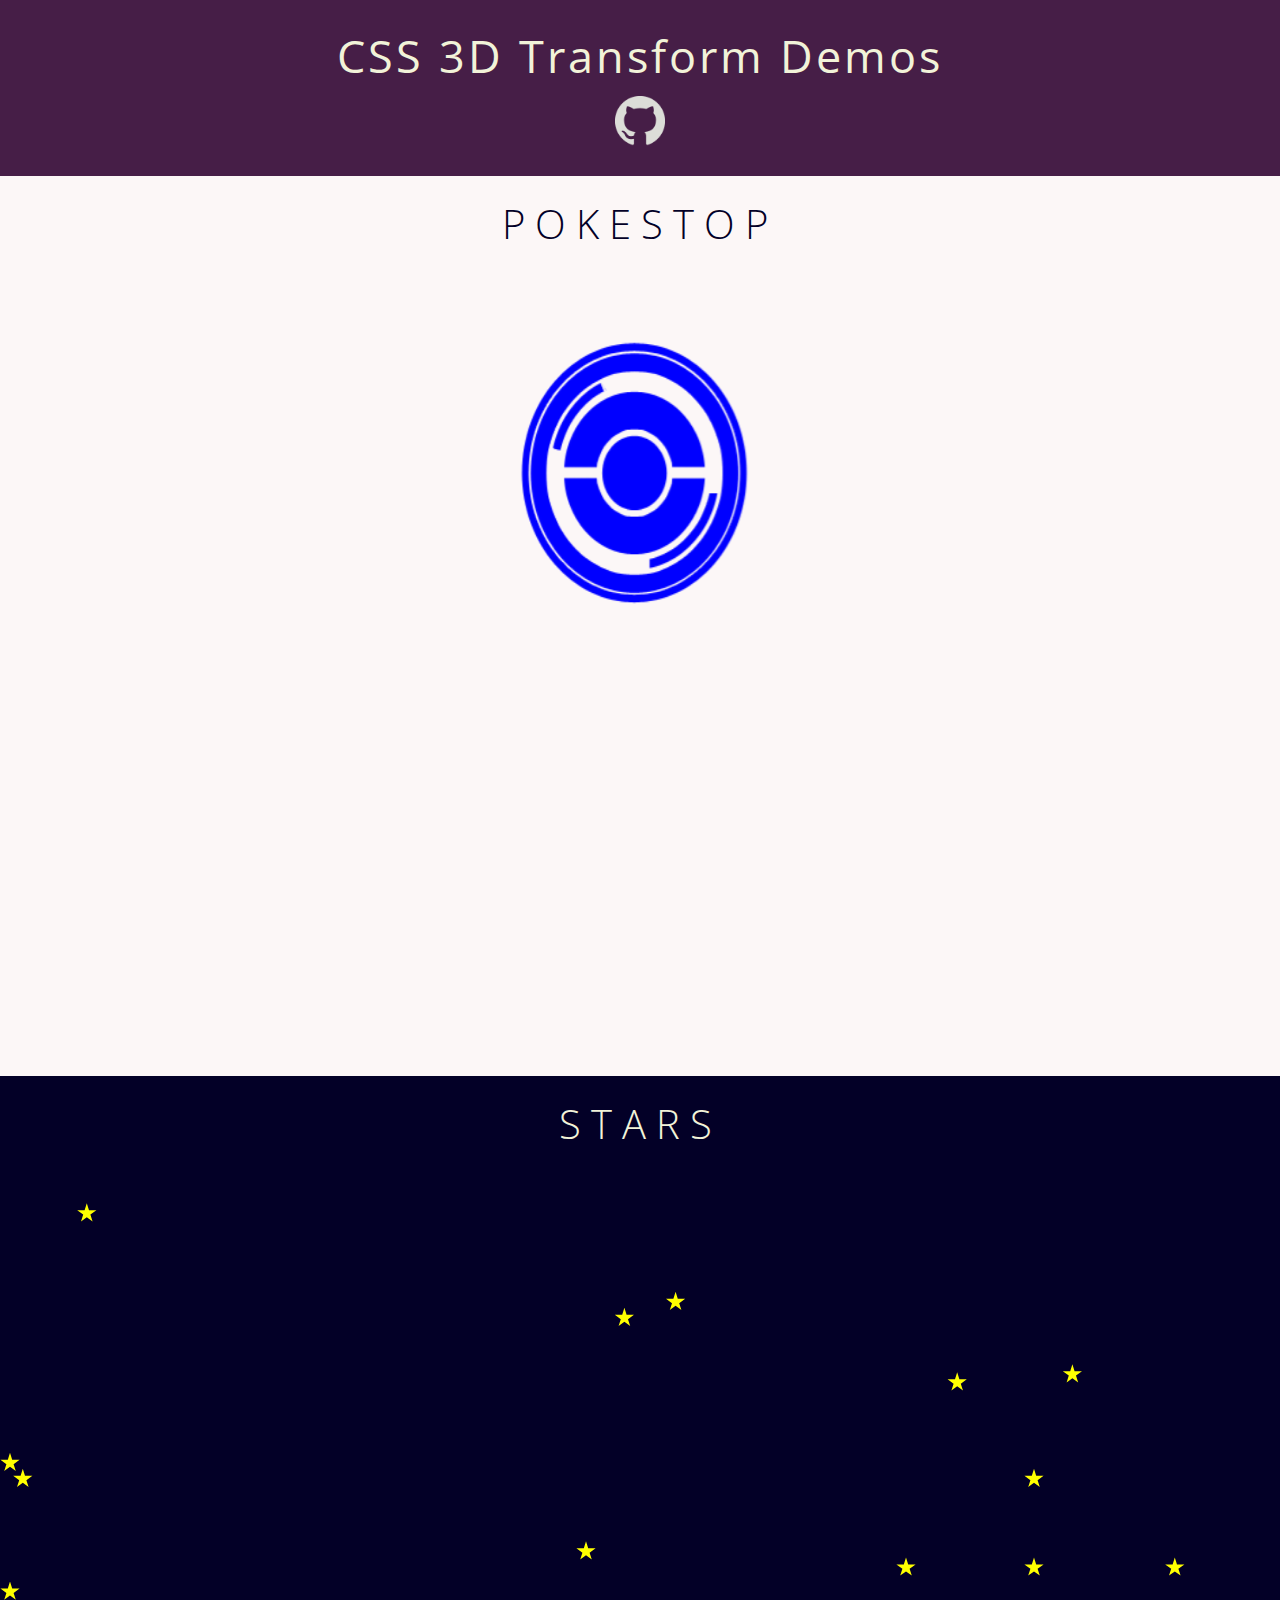
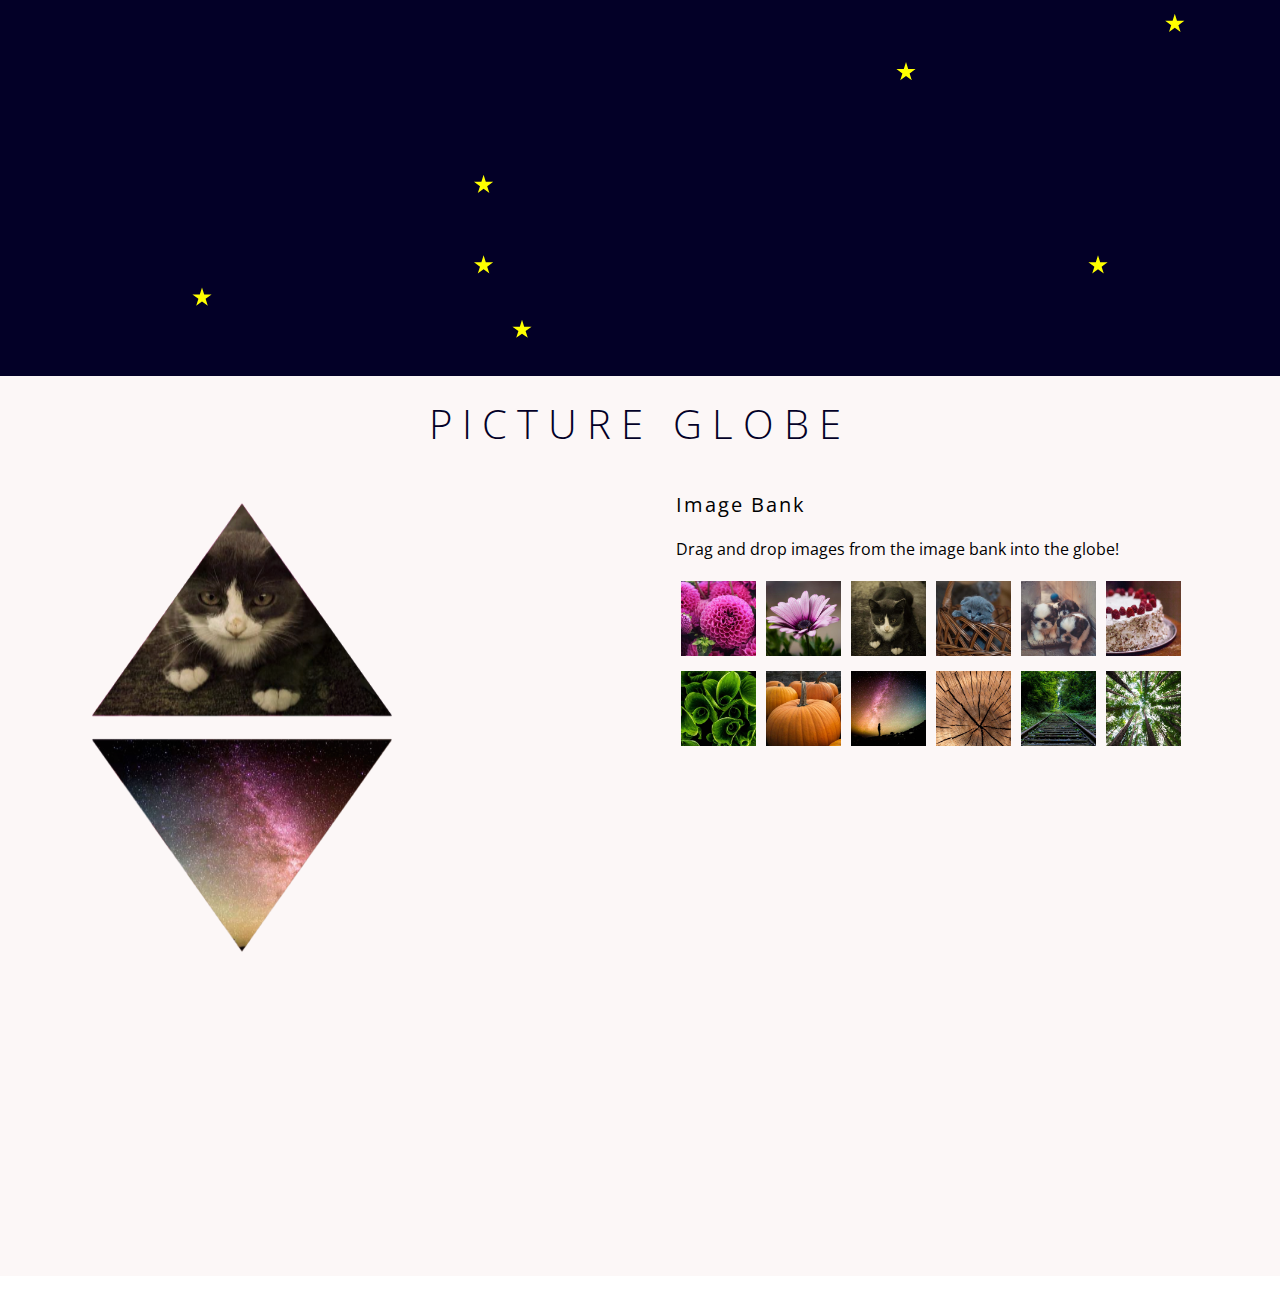
==== commit 2c777808: "styling and stars" ====
--- a/index.html
+++ b/index.html
@@ -7,13 +7,15 @@
     <link rel="stylesheet" href="./css/globe.css" media="screen" charset="utf-8">
     <link rel="stylesheet" href="./css/stars.css" media="screen" charset="utf-8">
     <link rel="stylesheet" href="./css/pokestop.css" media="screen" charset="utf-8">
-    <link rel="styleheet" href="https://fonts.googleapis.com/css?family=Open+Sans:300,400,700|Roboto+Condensed:300,400" media="screen" charset="utf-8">
+    <link href="https://fonts.googleapis.com/css?family=Open+Sans+Condensed:300|Open+Sans:400,700" rel="stylesheet">
 
   </head>
   <body>
     <nav>
       <h1>CSS 3D Transform Demos</h1>
-      <a href="https://github.com/emwads/3d-css-demos"><img src="images/GitHub-Mark-64px.png" alt="github Mark" /></a>
+      <a href="https://github.com/emwads/3d-css-demos">
+        <img src="images/git.png" alt="github octocat" />
+      </a>
     </nav>
     <section class="demos">
 
@@ -60,43 +62,45 @@
         </header>
 
         <section class="globe-demo">
-          <div class="globe">
+          <div class='another-globe-container'>
+            <div class="globe">
 
-            <figure class="face top pic1" ondrop="onImageDrop(event)" ondragover="allowDrop(event)" ondragover="">
-              <img draggable="false" ondragstart="dragImage(event)"  src="./images/cat-1.jpg" />
-            </figure>
-            <figure class="face top pic2" ondrop="onImageDrop(event)" ondragover="allowDrop(event)" ondragover="">
-              <img draggable="false" ondragstart="dragImage(event)"  src="./images/cat-2.jpg" />
-            </figure>
+              <figure class="face top pic1" ondrop="onImageDrop(event)" ondragover="allowDrop(event)" ondragover="">
+                <img draggable="false" ondragstart="dragImage(event)"  src="./images/cat-1.jpg" />
+              </figure>
+              <figure class="face top pic2" ondrop="onImageDrop(event)" ondragover="allowDrop(event)" ondragover="">
+                <img draggable="false" ondragstart="dragImage(event)"  src="./images/cat-2.jpg" />
+              </figure>
 
-            <figure class="face top pic3" ondrop="onImageDrop(event)" ondragover="allowDrop(event)" ondragover="">
-              <img draggable="false" ondragstart="dragImage(event)"  src="./images/flower-1.jpg" />
-            </figure>
+              <figure class="face top pic3" ondrop="onImageDrop(event)" ondragover="allowDrop(event)" ondragover="">
+                <img draggable="false" ondragstart="dragImage(event)"  src="./images/flower-1.jpg" />
+              </figure>
 
-            <figure class="face top pic4" ondrop="onImageDrop(event)" ondragover="allowDrop(event)" ondragover="">
-              <img draggable="false" ondragstart="dragImage(event)"  src="./images/flower-2.jpg" />
-            </figure>
+              <figure class="face top pic4" ondrop="onImageDrop(event)" ondragover="allowDrop(event)" ondragover="">
+                <img draggable="false" ondragstart="dragImage(event)"  src="./images/flower-2.jpg" />
+              </figure>
 
-            <figure class="face bottom pic5" ondrop="onImageDrop(event)" ondragover="allowDrop(event)" ondragover="">
-              <img draggable="false" ondragstart="dragImage(event)"  src="./images/cake.jpg" />
-            </figure>
+              <figure class="face bottom pic5" ondrop="onImageDrop(event)" ondragover="allowDrop(event)" ondragover="">
+                <img draggable="false" ondragstart="dragImage(event)"  src="./images/cake.jpg" />
+              </figure>
 
-            <figure class="face bottom pic6" ondrop="onImageDrop(event)" ondragover="allowDrop(event)" ondragover="">
-              <img draggable="false" ondragstart="dragImage(event)"  src="./images/stump.jpg" />
-            </figure>
+              <figure class="face bottom pic6" ondrop="onImageDrop(event)" ondragover="allowDrop(event)" ondragover="">
+                <img draggable="false" ondragstart="dragImage(event)"  src="./images/stump.jpg" />
+              </figure>
 
-            <figure class="face bottom pic7" ondrop="onImageDrop(event)" ondragover="allowDrop(event)" ondragover="">
-              <img draggable="false" ondragstart="dragImage(event)"  src="./images/stars.jpg" />
-            </figure>
+              <figure class="face bottom pic7" ondrop="onImageDrop(event)" ondragover="allowDrop(event)" ondragover="">
+                <img draggable="false" ondragstart="dragImage(event)"  src="./images/stars.jpg" />
+              </figure>
 
-            <figure class="face bottom pic8" ondrop="onImageDrop(event)" ondragover="allowDrop(event)" ondragover="">
-              <img draggable="false" ondragstart="dragImage(event)"  src="./images/trees.jpg" />
-            </figure>
+              <figure class="face bottom pic8" ondrop="onImageDrop(event)" ondragover="allowDrop(event)" ondragover="">
+                <img draggable="false" ondragstart="dragImage(event)"  src="./images/trees.jpg" />
+              </figure>
 
 
+            </div>
           </div>
 
-          <div>
+          <div class="bank">
             <h3>Image Bank</h3>
             <p>
               Drag and drop images from the image bank into the globe!
--- a/css/style.css
+++ b/css/style.css
@@ -1,6 +1,7 @@
 body {
-  font-family: 'Open Sans', sans-serif;
   margin: 0;
+  font-family: 'Open Sans Condensed', sans-serif;
+
 }
 
 header {
@@ -11,8 +12,9 @@
   font-family: 'Open Sans', sans-serif;
   font-size: 45px;
   margin: 0;
-  padding: 25px 0;
+  padding: 0 0 10px 0;
   font-weight: normal;
+  letter-spacing: 3px;
 }
 
 nav {
@@ -22,16 +24,27 @@
   padding: 25px 0;
 }
 
+nav img {
+  height:50px;
+}
+
 h2 {
-  font-family: 'Roboto Condensed', sans-serif;
+
   text-transform: uppercase;
   color: #030027;
   display: inline-block;
-  font-weight: bold;
+  font-weight: 300;
+  font-size: 40px;
   margin: 0;
   padding: 20px 0;
+  letter-spacing: 10px;
 }
 
+h3 {
+  font-weight: normal;
+  font-size: 20px;
+  letter-spacing: 2px;
+}
 
 .demos > article {
   width: 100%;
@@ -40,3 +53,12 @@
   align-items: center;
   height: 100vh;
 }
+
+
+
+
+.cf::after {
+  content: "";
+  display: block;
+  clear: both;
+}
--- a/css/globe.css
+++ b/css/globe.css
@@ -1,9 +1,4 @@
 
-.cf::after {
-  content: "";
-  display: block;
-  clear: both;
-}
 
 figure {
   margin: 5px;
@@ -131,22 +126,30 @@
   position: relative;
   transform-style: preserve-3d;
   -webkit-animation: rotate-globe 30s infinite;
-  animation: rotate-globe 40s linear 0s infinite;
+  animation: rotate-globe 30s linear 0s infinite;
   transform-origin: center center;
-  width: 300px;
+  width: 310px;
   height: 500px;
+}
+
+.another-globe-container {
+  width: 400px;
+}
+
+.globe-section {
+  background-color: #FCF7F7;
 }
 
 @-webkit-keyframes rotate-globe {
     0%   {transform: rotateX(0deg) rotateY(0deg);}
-    50%   {transform: rotateX(15deg) rotateY(360deg);}
-    100% {transform: rotateX(0deg) rotateY(0deg);}
+    50%   {transform: rotateX(15deg) rotateY(180deg);}
+    100% {transform: rotateX(0deg) rotateY(360deg);}
 }
 
 @keyframes rotate-globe {
   0%   {transform: rotateX(0deg) rotateY(0deg);}
-  50%   {transform: rotateX(15deg) rotateY(360deg);}
-  100% {transform: rotateX(0deg) rotateY(0deg);}
+  50%   {transform: rotateX(15deg) rotateY(180deg);}
+  100% {transform: rotateX(0deg) rotateY(360deg);}
 }
 
 
@@ -161,7 +164,7 @@
 .image-select-container {
   display: flex;
   flex-wrap: wrap;
-  width: 400px;
+  /*width: 350px;*/
 }
 
 .img-bank img {
@@ -169,3 +172,8 @@
   height: 75px;
 
 }
+
+.bank {
+  width: 40%;
+  min-width: 300px;
+}
--- a/css/pokestop.css
+++ b/css/pokestop.css
@@ -1,6 +1,6 @@
 
 .poke-section {
-  background-color: #DC9E82;
+  background-color: #FCF7F7;
 }
 
 
@@ -11,7 +11,7 @@
   transform: rotateY(30deg) rotateX(0deg);
   animation: rotate-stop 10s linear 0s infinite;
   width: 300px;
-  margin: 15% 0 0 0;
+  margin: 5% 0 0 0;
 
 
 }
@@ -45,8 +45,8 @@
 
 
 @keyframes rotate-stop {
-  0% {transform: rotateY(30deg) rotateX(30deg);}
-  100% {transform: rotateY(-30deg) rotateX(-30deg);}
+  0% {transform: rotateY(30deg) rotateX(10deg);}
+  100% {transform: rotateY(-30deg) rotateX(-10deg);}
 }
 
 @keyframes y-flip {
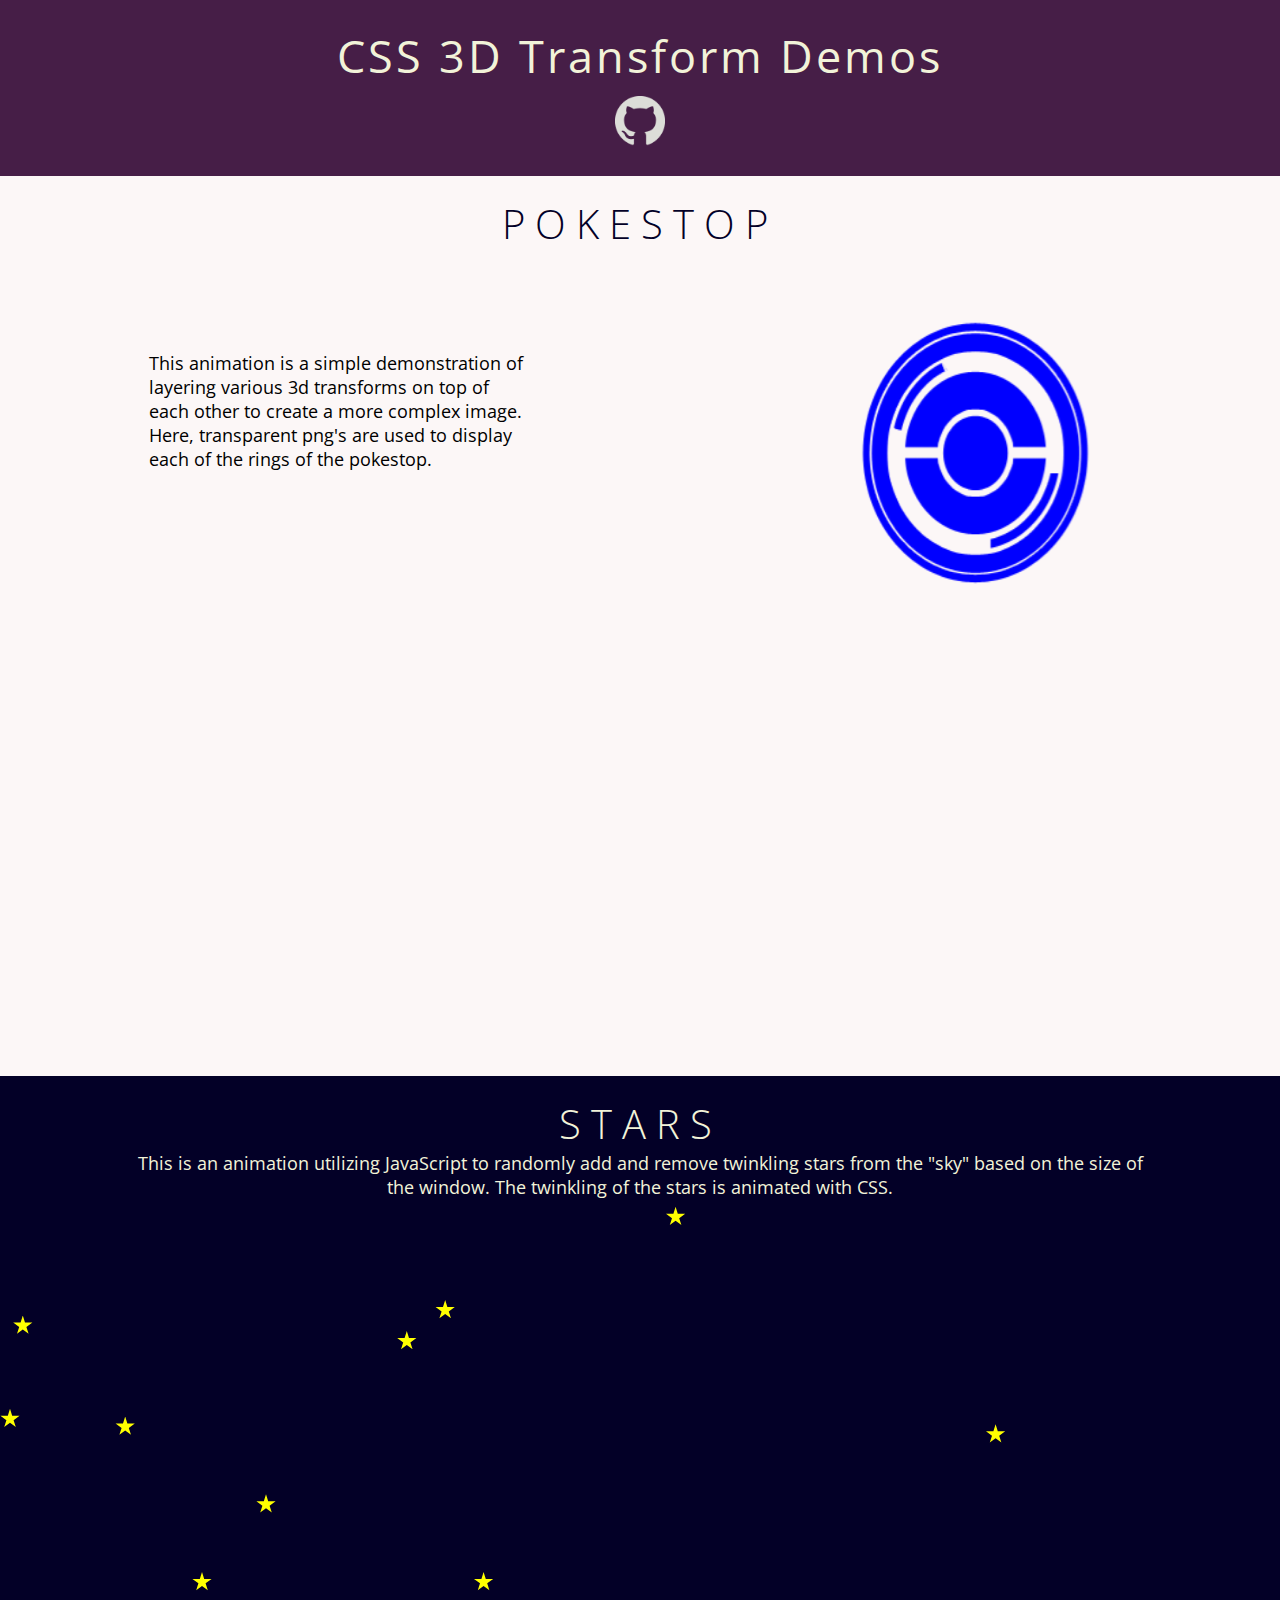
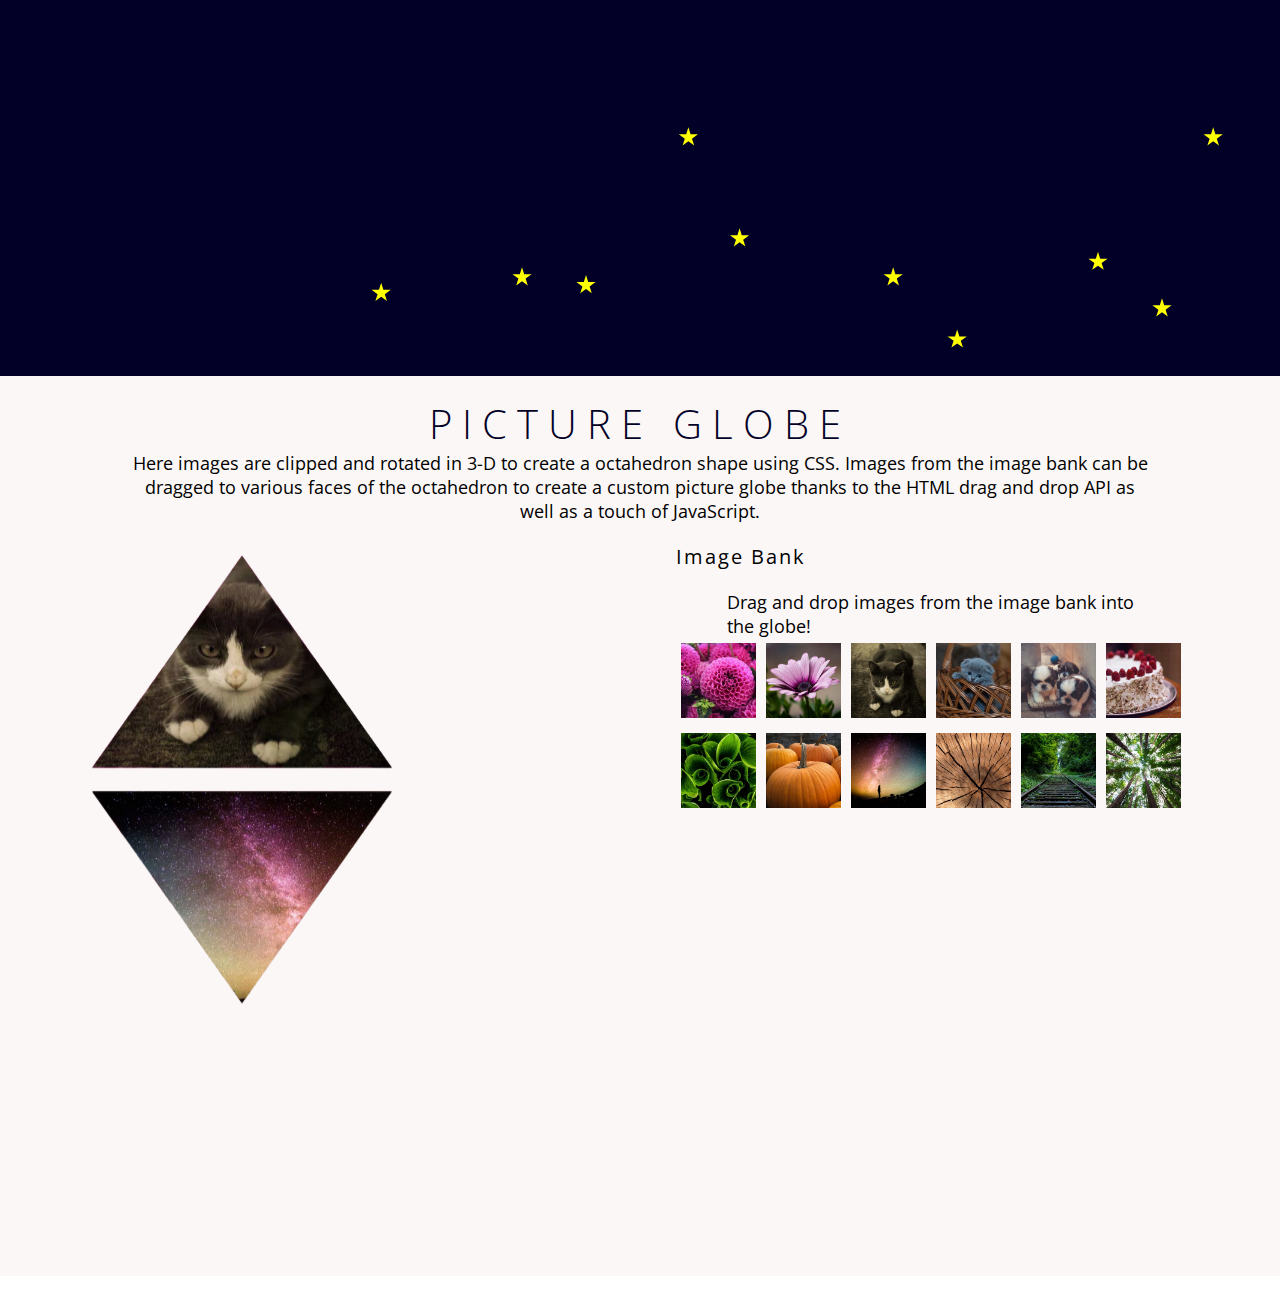
==== commit 056edd0f: "added descriptions" ====
--- a/index.html
+++ b/index.html
@@ -22,33 +22,30 @@
       <article class="poke-section">
         <header>
           <h2>pokestop</h2>
+
         </header>
-          <div class="pokestop">
-            <img src="images/p-0.png" class="y-flip y-fast " alt="pokestop" />
-            <img src="images/p-1.png" class="x-flip" alt="pokestop" />
-            <img src="images/p-2.png" class="z-flip" alt="pokestop" />
-            <img src="images/p-3.png" class="y-flip " alt="pokestop" />
-            <img src="images/p-4.png" class="y-flip-back" alt="pokestop" />
+          <div class='container'>
+            <p>
+              This animation is a simple demonstration of layering various 3d transforms on top of each other to create a more complex image. Here, transparent png's are used to display each of the rings of the pokestop.
+            </p>
 
-            <!--
-            <img src="images/p-0.png" class="y-flip y-fast offset-1" alt="pokestop" />
-            <img src="images/p-0.png" class="y-flip y-fast offset-2" alt="pokestop" />
-            <img src="images/p-1.png" class="x-flip offset-1" alt="pokestop" />
-            <img src="images/p-1.png" class="x-flip offset-2" alt="pokestop" />
-            <img src="images/p-2.png" class="z-flip offset-1" alt="pokestop" />
-            <img src="images/p-2.png" class="z-flip offset-2" alt="pokestop" />
-            <img src="images/p-3.png" class="y-flip offset-1" alt="pokestop" />
-            <img src="images/p-3.png" class="y-flip  offset-2" alt="pokestop" />
-            <img src="images/p-4.png" class="y-flip-back offset-1" alt="pokestop" />
-            <img src="images/p-4.png" class="y-flip-back offset-2" alt="pokestop" /> -->
-
-          </div>
+              <div class="pokestop">
+                <img src="images/p-0.png" class="y-flip y-fast " alt="pokestop" />
+                <img src="images/p-1.png" class="x-flip" alt="pokestop" />
+                <img src="images/p-2.png" class="z-flip" alt="pokestop" />
+                <img src="images/p-3.png" class="y-flip " alt="pokestop" />
+                <img src="images/p-4.png" class="y-flip-back" alt="pokestop" />
+              </div>
+        </div>
       </article>
 
 
       <article class="stars-section">
         <header>
           <h2>stars</h2>
+          <p>
+            This is an animation utilizing JavaScript to randomly add and remove twinkling stars from the "sky" based on the size of the window. The twinkling of the stars is animated with CSS.
+          </p>
         </header>
         <section id="sky">
         </section>
@@ -58,7 +55,10 @@
       <article class="globe-section">
         <header>
           <h2>picture globe</h2>
+          <p>
+            Here images are clipped and rotated in 3-D to create a octahedron shape using CSS. Images from the image bank can be dragged to various faces of the octahedron to create a custom picture globe thanks to the HTML drag and drop API as well as a touch of JavaScript.
 
+          </p>
         </header>
 
         <section class="globe-demo">
--- a/css/style.css
+++ b/css/style.css
@@ -1,7 +1,11 @@
 body {
   margin: 0;
   font-family: 'Open Sans Condensed', sans-serif;
+}
 
+p {
+  font-size: 18px;
+  margin: 0 10%;
 }
 
 header {
@@ -36,7 +40,7 @@
   font-weight: 300;
   font-size: 40px;
   margin: 0;
-  padding: 20px 0;
+  padding: 20px 0 0 0;
   letter-spacing: 10px;
 }
 
--- a/css/stars.css
+++ b/css/stars.css
@@ -8,7 +8,7 @@
 
 .stars-section {
   background-color: #030027;
-
+  color: #F2F3D9;
 }
 
 .stars-section h2{
--- a/css/pokestop.css
+++ b/css/pokestop.css
@@ -12,8 +12,17 @@
   animation: rotate-stop 10s linear 0s infinite;
   width: 300px;
   margin: 5% 0 0 0;
+}
 
+.container {
+  display: flex;
+  flex-wrap: wrap;
+  justify-content: space-around;
+}
 
+.container p {
+  width: 30%;
+  margin: 100px 0;
 }
 
 .pokestop img {
